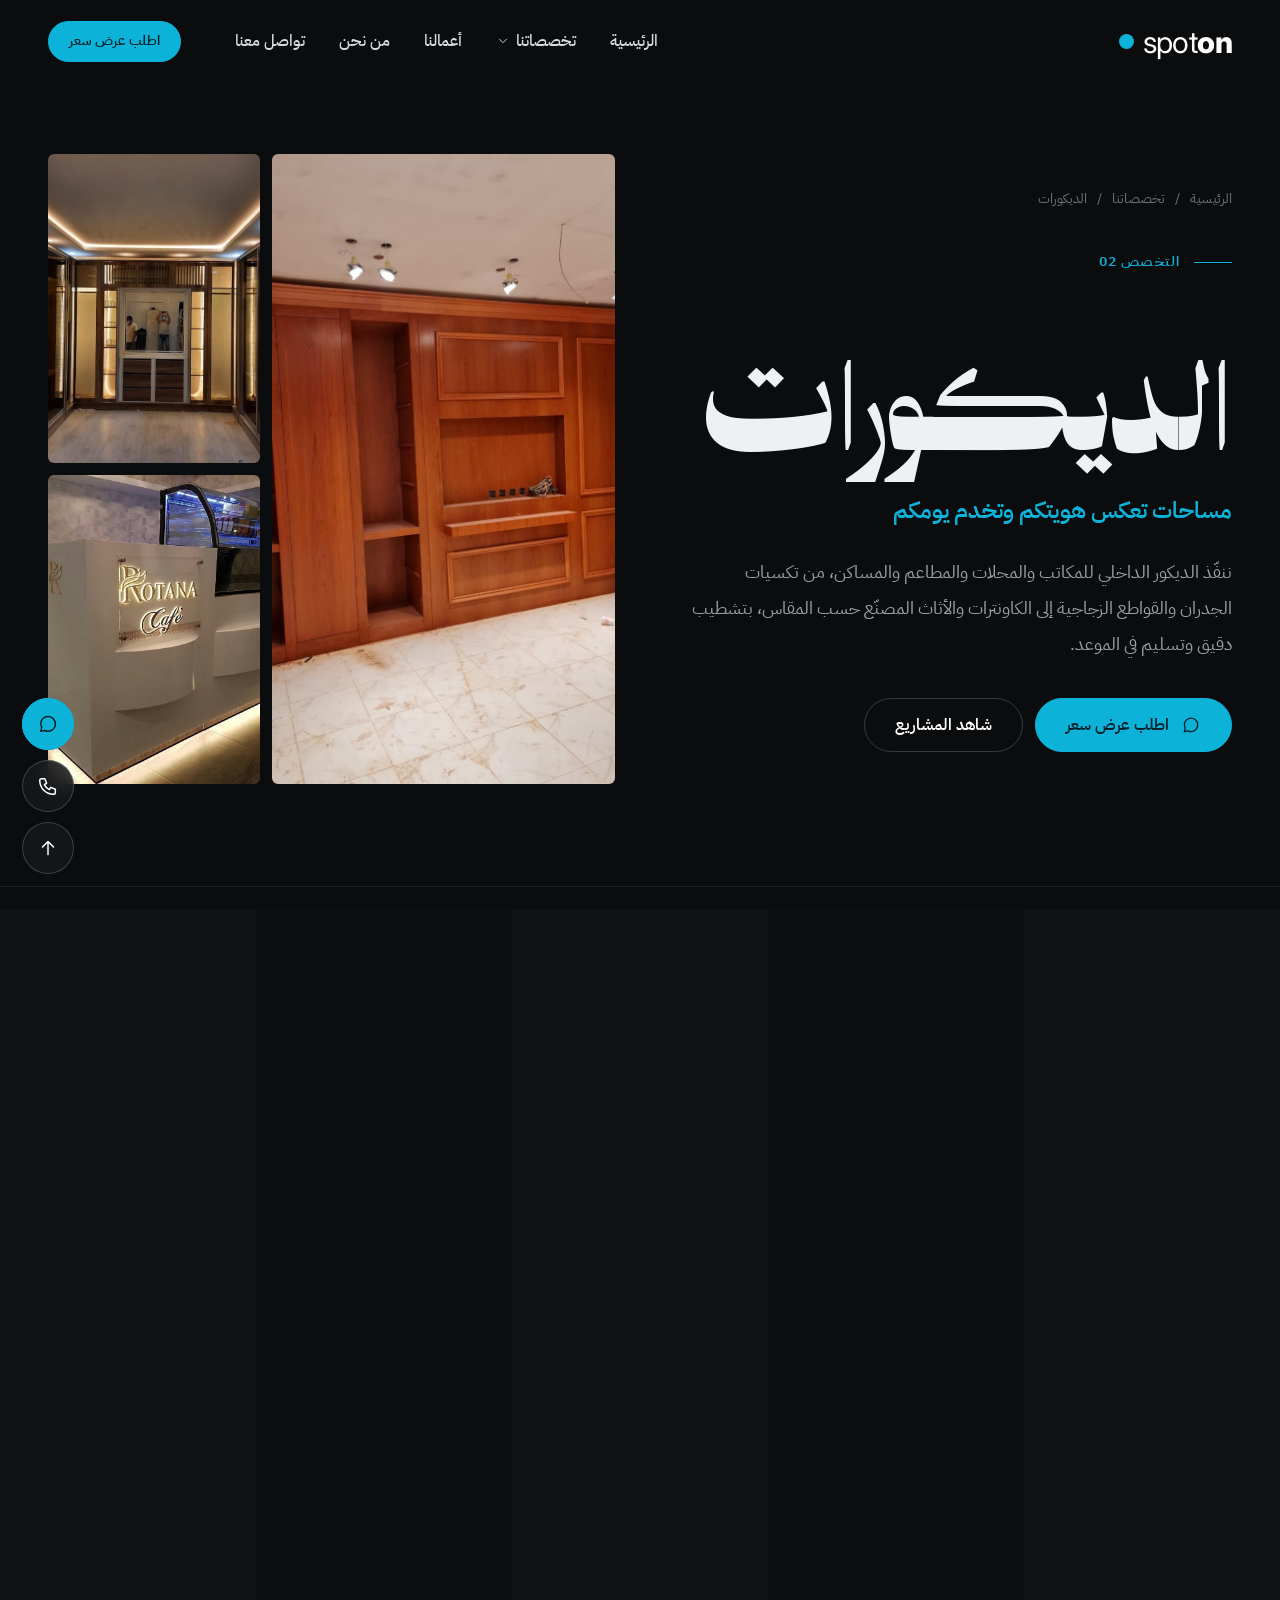
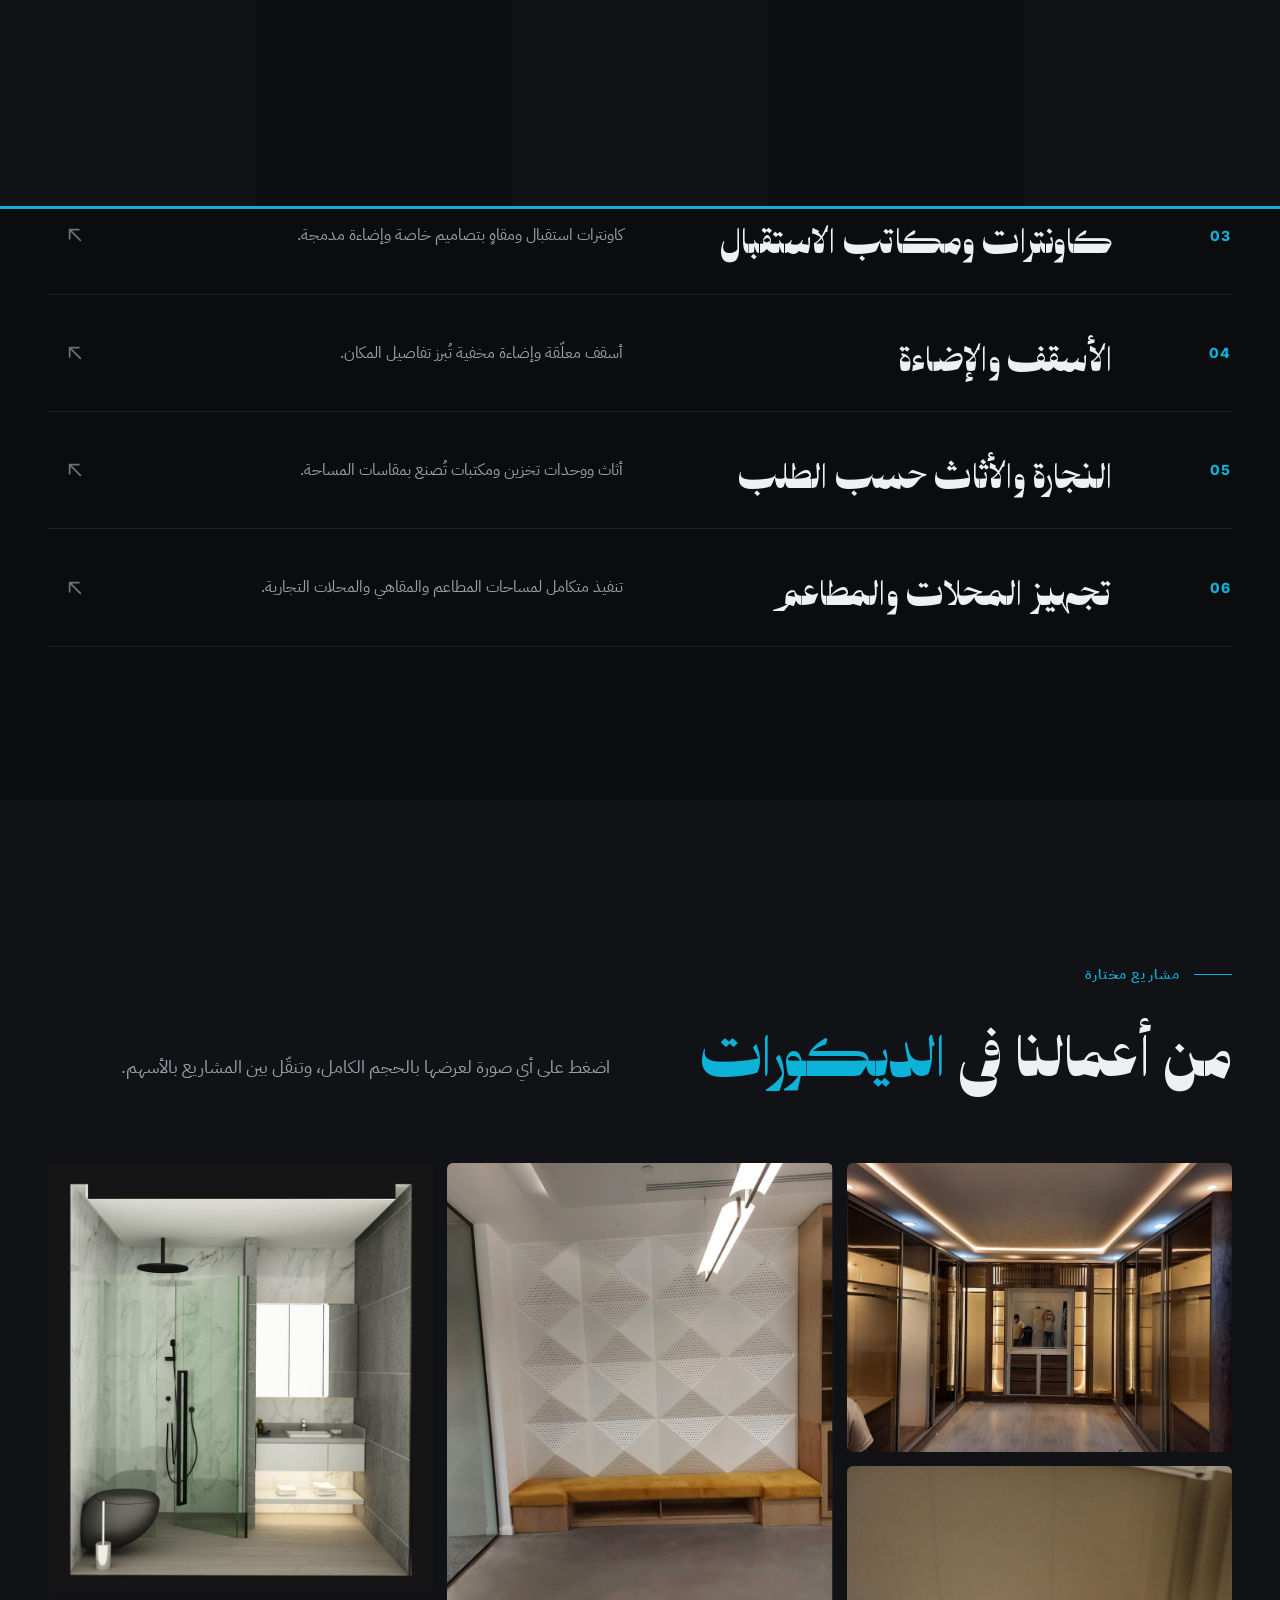
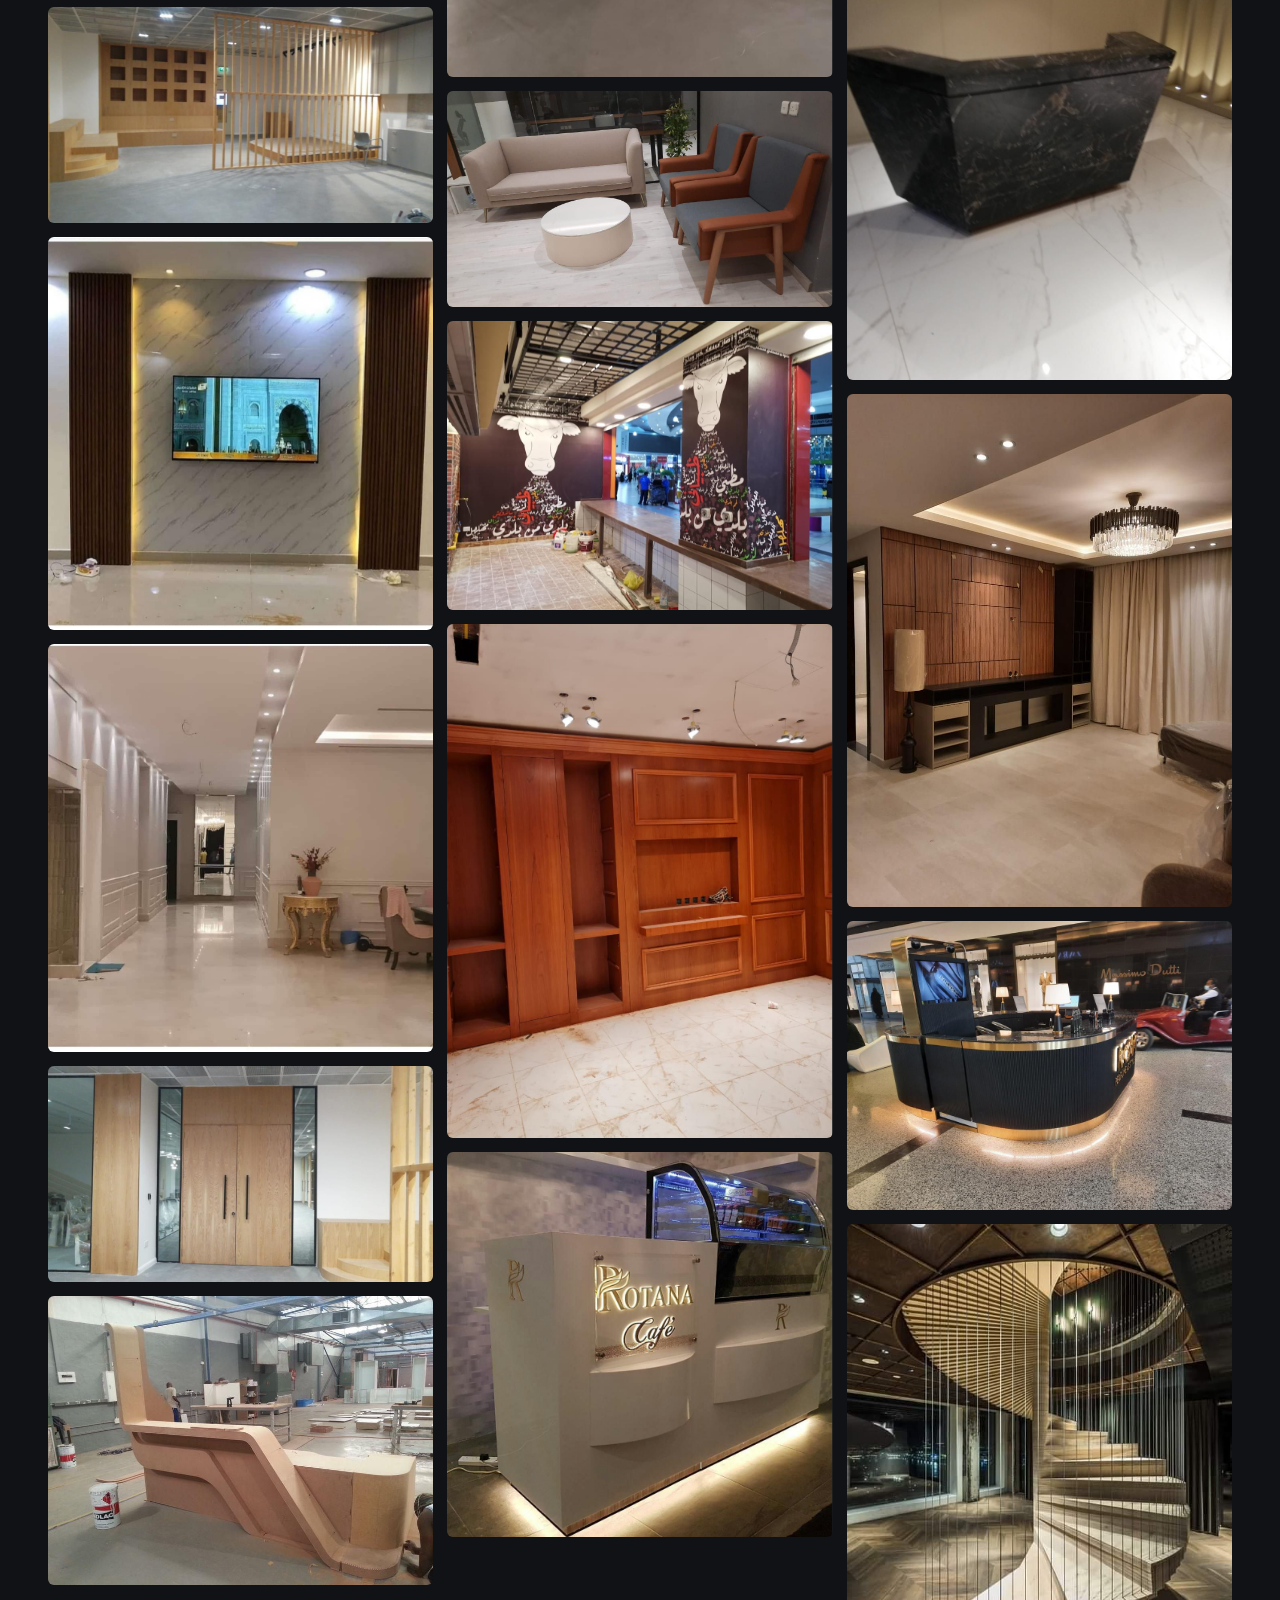
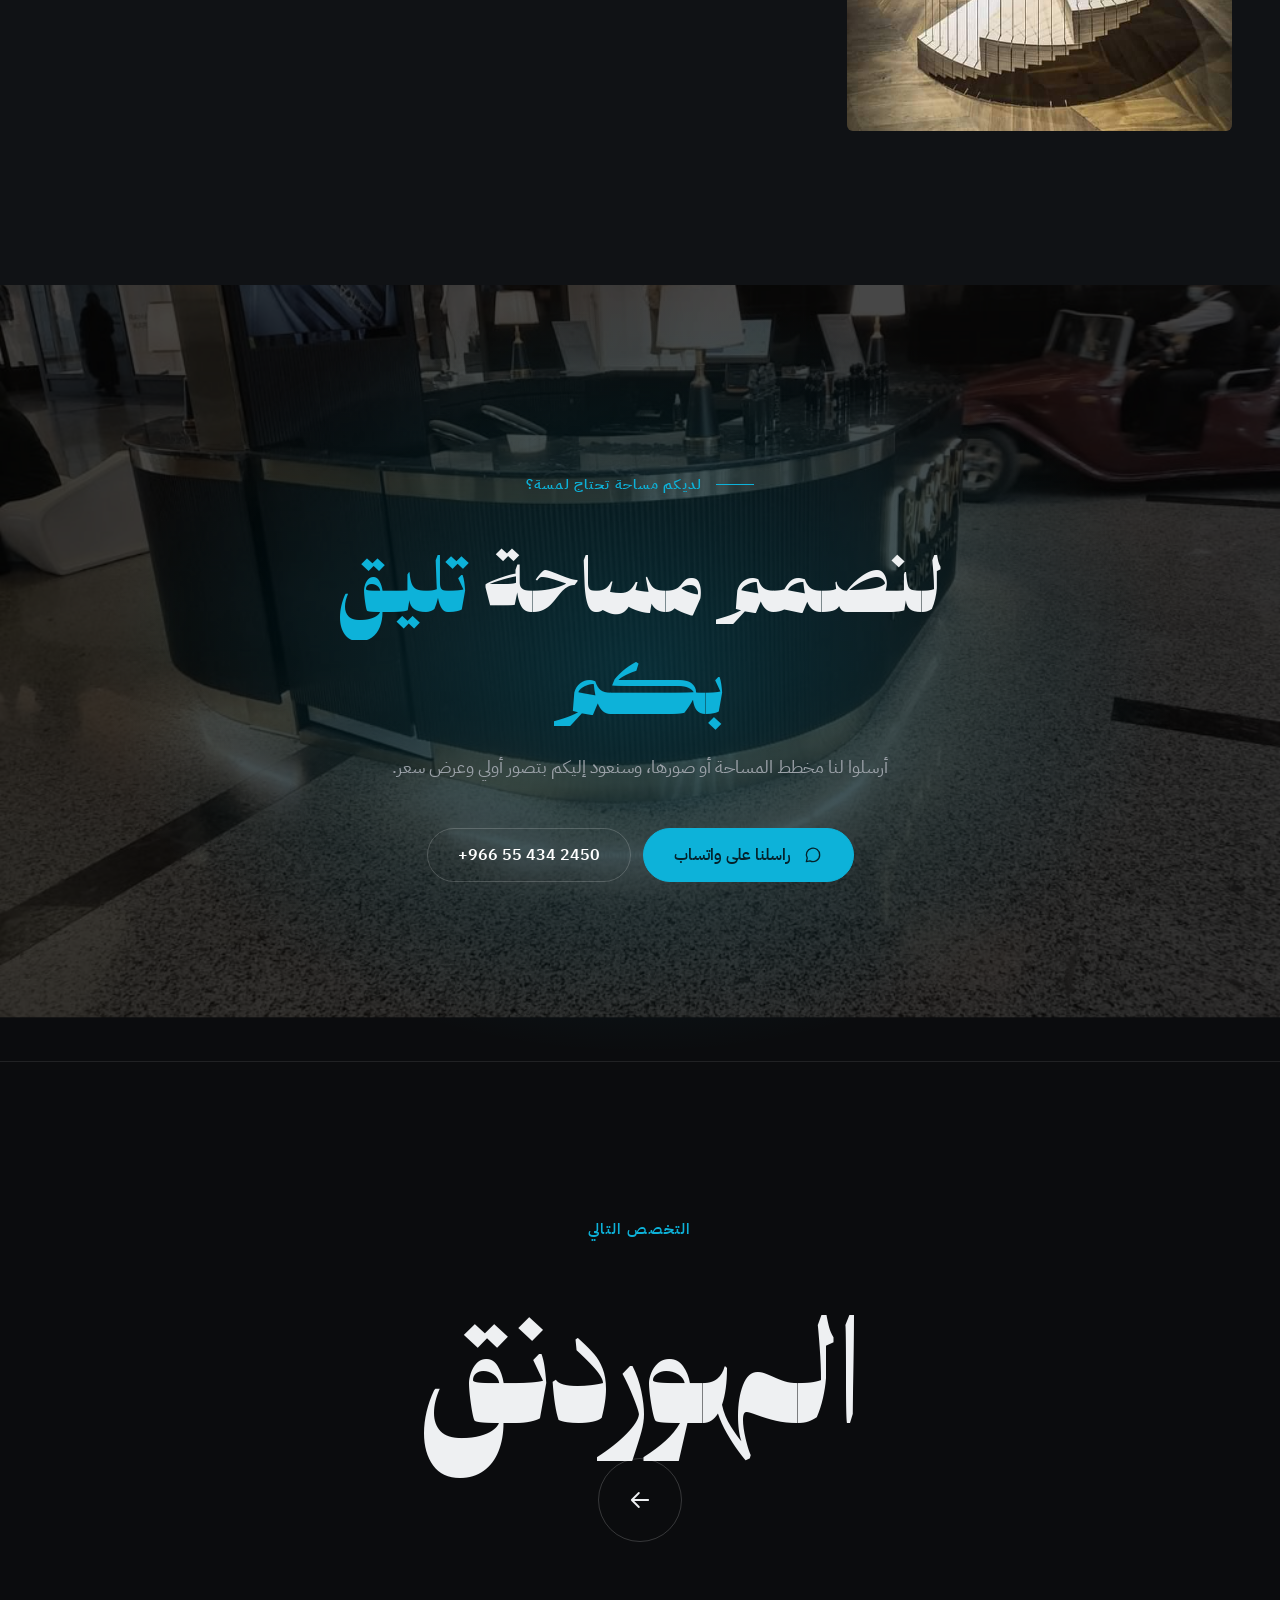
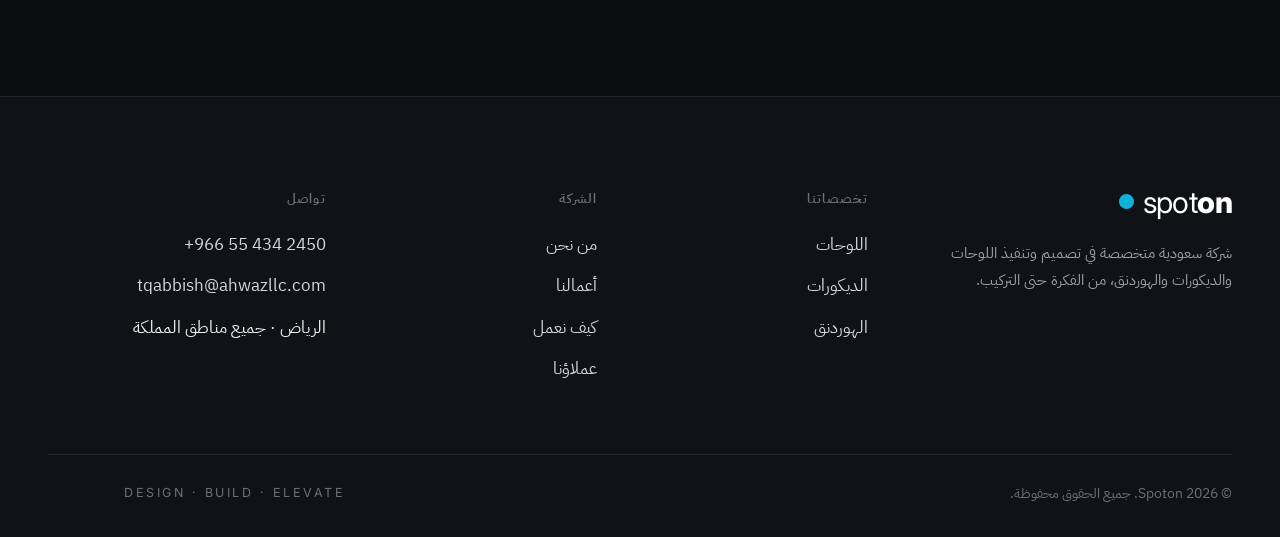
==== decor.html @ 0aae3d33 "Redesign website around signage, decor and hoarding" ====
<!doctype html>
<html lang="ar" dir="rtl">
<head>
  <meta charset="utf-8">
  <meta name="viewport" content="width=device-width, initial-scale=1">
  <title>الديكورات | Spoton</title>
  <meta name="description" content="تنفيذ الديكور الداخلي للمكاتب والمحلات والمطاعم والمساكن: تكسيات الجدران، القواطع الزجاجية، الكاونترات، الأسقف والإضاءة، والنجارة حسب الطلب.">
  <meta name="theme-color" content="#0b0c0e">
  <meta property="og:type" content="website">
  <meta property="og:locale" content="ar_SA">
  <meta property="og:title" content="الديكورات | Spoton">
  <meta property="og:description" content="مساحات تعكس هويتكم وتخدم يومكم — من التصميم حتى التسليم.">
  <link rel="icon" href="data:image/svg+xml,%3Csvg xmlns='http://www.w3.org/2000/svg' viewBox='0 0 32 32'%3E%3Ccircle cx='16' cy='16' r='13' fill='%230db2d9'/%3E%3C/svg%3E">
  <link rel="preconnect" href="https://fonts.googleapis.com">
  <link rel="preconnect" href="https://fonts.gstatic.com" crossorigin>
  <link href="https://fonts.googleapis.com/css2?family=IBM+Plex+Sans+Arabic:wght@400;500;600&family=Inter:wght@400;800&display=swap" rel="stylesheet">
  <link rel="preload" href="assets/fonts/Palestine-Regular.ttf" as="font" type="font/ttf" crossorigin>
  <link rel="stylesheet" href="assets/styles.css">
  <script>document.documentElement.classList.add('js');</script>
</head>
<body>
  <a class="skip" href="#main">انتقل إلى المحتوى</a>

  <div class="curtain" aria-hidden="true">
    <span style="--i:0"></span><span style="--i:1"></span><span style="--i:2"></span><span style="--i:3"></span><span style="--i:4"></span>
    <div class="curtain-logo"><span class="logo"><span class="dot"></span><span>spot<b>on</b></span></span><div class="curtain-bar"></div></div>
  </div>
  <div class="progress" aria-hidden="true"></div>

  <header class="hdr">
    <div class="container hdr-inner">
      <a class="logo" href="index.html" aria-label="Spoton — الرئيسية"><span class="dot"></span><span>spot<b>on</b></span></a>
      <nav class="nav" aria-label="القائمة الرئيسية">
        <ul>
          <li><a class="nav-link" href="index.html">الرئيسية</a></li>
          <li class="has-drop">
            <button class="nav-link" type="button" aria-expanded="false" aria-controls="drop-services">تخصصاتنا
              <svg viewBox="0 0 24 24" class="ico" aria-hidden="true"><path d="m6 9 6 6 6-6"/></svg>
            </button>
            <div class="drop" id="drop-services">
              <a class="drop-item" href="signage.html"><img src="assets/work/signage/s01.jpg" alt=""><span><b>اللوحات</b><small>حروف مضيئة، واجهات، نيون، وأنظمة إرشاد</small></span><svg viewBox="0 0 24 24" class="ico arr" aria-hidden="true"><path d="M5 12h14M13 6l6 6-6 6"/></svg></a>
              <a class="drop-item" href="decor.html" aria-current="page"><img src="assets/work/decor/d03.jpg" alt=""><span><b>الديكورات</b><small>تكسيات، قواطع، كاونترات، ونجارة حسب الطلب</small></span><svg viewBox="0 0 24 24" class="ico arr" aria-hidden="true"><path d="M5 12h14M13 6l6 6-6 6"/></svg></a>
              <a class="drop-item" href="hoarding.html"><img src="assets/work/hoarding/h05.jpg" alt=""><span><b>الهوردنق</b><small>سواتر مواقع البناء والفعاليات بهوية المشروع</small></span><svg viewBox="0 0 24 24" class="ico arr" aria-hidden="true"><path d="M5 12h14M13 6l6 6-6 6"/></svg></a>
            </div>
          </li>
          <li><a class="nav-link" href="index.html#work">أعمالنا</a></li>
          <li><a class="nav-link" href="index.html#about">من نحن</a></li>
          <li><a class="nav-link" href="#contact">تواصل معنا</a></li>
        </ul>
      </nav>
      <a class="btn btn-cyan btn-sm hdr-cta" href="https://wa.me/966554342450" target="_blank" rel="noopener">اطلب عرض سعر</a>
      <button class="burger" type="button" aria-controls="mnav" aria-expanded="false" aria-label="فتح القائمة"><span></span><span></span></button>
    </div>
  </header>

  <div class="mnav" id="mnav">
    <div class="mnav-strips" aria-hidden="true"><span style="--i:0"></span><span style="--i:1"></span><span style="--i:2"></span><span style="--i:3"></span></div>
    <div class="mnav-body">
      <ol>
        <li style="--i:0"><a href="index.html"><small>01</small>الرئيسية</a></li>
        <li style="--i:1"><a href="signage.html"><small>02</small>اللوحات</a></li>
        <li style="--i:2"><a href="decor.html"><small>03</small>الديكورات</a></li>
        <li style="--i:3"><a href="hoarding.html"><small>04</small>الهوردنق</a></li>
        <li style="--i:4"><a href="#contact"><small>05</small>تواصل معنا</a></li>
      </ol>
      <div class="mnav-foot">
        <a href="tel:+966554342450" dir="ltr">+966 55 434 2450</a>
        <a href="mailto:tqabbish@ahwazllc.com">tqabbish@ahwazllc.com</a>
        <span>الرياض · جميع مناطق المملكة</span>
      </div>
    </div>
  </div>

  <div class="side-actions">
    <a class="side-btn wa" href="https://wa.me/966554342450" target="_blank" rel="noopener" aria-label="واتساب">
      <svg viewBox="0 0 24 24" class="ico" aria-hidden="true"><path d="M20 12a8 8 0 0 1-11.6 7.1L4 20l1.1-4.2A8 8 0 1 1 20 12Z"/></svg><span class="tip">راسلنا على واتساب</span>
    </a>
    <a class="side-btn" href="tel:+966554342450" aria-label="اتصال">
      <svg viewBox="0 0 24 24" class="ico" aria-hidden="true"><path d="M5 4h3.5l2 5-2.5 1.5a11 11 0 0 0 5.5 5.5L15 13.5l5 2V19a2 2 0 0 1-2 2A15 15 0 0 1 3 6a2 2 0 0 1 2-2"/></svg><span class="tip">اتصل بنا</span>
    </a>
    <button class="side-btn to-top" type="button" aria-label="العودة للأعلى">
      <svg class="ring" viewBox="0 0 54 54" aria-hidden="true"><circle cx="27" cy="27" r="25"/></svg>
      <svg viewBox="0 0 24 24" class="ico" aria-hidden="true"><path d="M12 19V5M6 11l6-6 6 6"/></svg><span class="tip">للأعلى</span>
    </button>
  </div>

  <main id="main">
    <section class="page-hero" id="top">
      <div class="container page-hero-grid">
        <div>
          <nav class="crumbs reveal" aria-label="مسار الصفحة"><a href="index.html">الرئيسية</a><span>/</span><span>تخصصاتنا</span><span>/</span><span aria-current="page">الديكورات</span></nav>
          <p class="kicker">التخصص 02</p>
          <h1 class="display split">الديكورات</h1>
          <p class="spec-tag reveal">مساحات تعكس هويتكم وتخدم يومكم</p>
          <p class="lead reveal">ننفّذ الديكور الداخلي للمكاتب والمحلات والمطاعم والمساكن، من تكسيات الجدران والقواطع الزجاجية إلى الكاونترات والأثاث المصنّع حسب المقاس، بتشطيب دقيق وتسليم في الموعد.</p>
          <div class="hero-ctas reveal">
            <a class="btn btn-cyan magnetic" href="https://wa.me/966554342450?text=مرحبًا%20Spoton،%20أرغب%20في%20عرض%20سعر%20لأعمال%20ديكور" target="_blank" rel="noopener">
              <svg viewBox="0 0 24 24" class="ico" aria-hidden="true"><path d="M20 12a8 8 0 0 1-11.6 7.1L4 20l1.1-4.2A8 8 0 1 1 20 12Z"/></svg>اطلب عرض سعر
            </a>
            <a class="btn magnetic" href="#gallery">شاهد المشاريع</a>
          </div>
        </div>
        <div class="page-hero-media">
          <div class="curtain-img"><img src="assets/work/decor/d10.jpg" width="960" height="1280" alt="تكسيات خشبية كلاسيكية"></div>
          <div class="col">
            <div class="curtain-img"><img src="assets/work/decor/d01.jpg" width="1024" height="768" alt="غرفة ملابس بإضاءة مخفية"></div>
            <div class="curtain-img"><img src="assets/work/decor/d07.jpg" width="960" height="960" alt="كاونتر مقهى بشعار مضيء"></div>
          </div>
        </div>
      </div>
    </section>

    <div class="marquee" aria-hidden="true">
      <div class="marquee-track">
        <span class="word">تكسيات</span><svg class="star" viewBox="0 0 24 24"><path fill="currentColor" d="M12 0c.6 6.4 5.6 11.4 12 12-6.4.6-11.4 5.6-12 12-.6-6.4-5.6-11.4-12-12C6.4 11.4 11.4 6.4 12 0Z"/></svg>
        <span class="word fill">قواطع زجاجية</span><svg class="star" viewBox="0 0 24 24"><path fill="currentColor" d="M12 0c.6 6.4 5.6 11.4 12 12-6.4.6-11.4 5.6-12 12-.6-6.4-5.6-11.4-12-12C6.4 11.4 11.4 6.4 12 0Z"/></svg>
        <span class="word">كاونترات</span><svg class="star" viewBox="0 0 24 24"><path fill="currentColor" d="M12 0c.6 6.4 5.6 11.4 12 12-6.4.6-11.4 5.6-12 12-.6-6.4-5.6-11.4-12-12C6.4 11.4 11.4 6.4 12 0Z"/></svg>
        <span class="word fill">نجارة</span><svg class="star" viewBox="0 0 24 24"><path fill="currentColor" d="M12 0c.6 6.4 5.6 11.4 12 12-6.4.6-11.4 5.6-12 12-.6-6.4-5.6-11.4-12-12C6.4 11.4 11.4 6.4 12 0Z"/></svg>
        <span class="word">تكسيات</span><svg class="star" viewBox="0 0 24 24"><path fill="currentColor" d="M12 0c.6 6.4 5.6 11.4 12 12-6.4.6-11.4 5.6-12 12-.6-6.4-5.6-11.4-12-12C6.4 11.4 11.4 6.4 12 0Z"/></svg>
        <span class="word fill">قواطع زجاجية</span><svg class="star" viewBox="0 0 24 24"><path fill="currentColor" d="M12 0c.6 6.4 5.6 11.4 12 12-6.4.6-11.4 5.6-12 12-.6-6.4-5.6-11.4-12-12C6.4 11.4 11.4 6.4 12 0Z"/></svg>
        <span class="word">كاونترات</span><svg class="star" viewBox="0 0 24 24"><path fill="currentColor" d="M12 0c.6 6.4 5.6 11.4 12 12-6.4.6-11.4 5.6-12 12-.6-6.4-5.6-11.4-12-12C6.4 11.4 11.4 6.4 12 0Z"/></svg>
        <span class="word fill">نجارة</span><svg class="star" viewBox="0 0 24 24"><path fill="currentColor" d="M12 0c.6 6.4 5.6 11.4 12 12-6.4.6-11.4 5.6-12 12-.6-6.4-5.6-11.4-12-12C6.4 11.4 11.4 6.4 12 0Z"/></svg>
      </div>
    </div>

    <section class="section" id="services">
      <div class="container">
        <div class="section-head">
          <div>
            <p class="kicker">ماذا نقدم</p>
            <h2 class="display-2 split">ديكور داخلي متكامل <span class="accent">بتشطيب دقيق</span></h2>
          </div>
          <p class="lead reveal">نعمل مع المصممين والملّاك مباشرة، ونحوّل المخططات إلى مساحات منفّذة بدقة، من أول قطعة حتى التسليم.</p>
        </div>
        <ol class="svc-list">
          <li class="svc reveal" data-img="assets/work/decor/d10.jpg"><span class="svc-n">01</span><h3>تكسيات الجدران</h3><p>تكسيات خشبية ورخامية وجدران ثلاثية الأبعاد تمنح المساحة طابعها.</p><svg viewBox="0 0 24 24" class="ico arr" aria-hidden="true"><path d="M5 12h14M13 6l6 6-6 6"/></svg></li>
          <li class="svc reveal" data-img="assets/work/decor/d14.jpg"><span class="svc-n">02</span><h3>القواطع الزجاجية والأبواب</h3><p>قواطع زجاجية للمكاتب وأبواب خشبية بمقاسات وتشطيبات حسب الطلب.</p><svg viewBox="0 0 24 24" class="ico arr" aria-hidden="true"><path d="M5 12h14M13 6l6 6-6 6"/></svg></li>
          <li class="svc reveal" data-img="assets/work/decor/d03.jpg"><span class="svc-n">03</span><h3>كاونترات ومكاتب الاستقبال</h3><p>كاونترات استقبال ومقاهٍ بتصاميم خاصة وإضاءة مدمجة.</p><svg viewBox="0 0 24 24" class="ico arr" aria-hidden="true"><path d="M5 12h14M13 6l6 6-6 6"/></svg></li>
          <li class="svc reveal" data-img="assets/work/decor/d01.jpg"><span class="svc-n">04</span><h3>الأسقف والإضاءة</h3><p>أسقف معلّقة وإضاءة مخفية تُبرز تفاصيل المكان.</p><svg viewBox="0 0 24 24" class="ico arr" aria-hidden="true"><path d="M5 12h14M13 6l6 6-6 6"/></svg></li>
          <li class="svc reveal" data-img="assets/work/decor/d06.jpg"><span class="svc-n">05</span><h3>النجارة والأثاث حسب الطلب</h3><p>أثاث ووحدات تخزين ومكتبات تُصنع بمقاسات المساحة.</p><svg viewBox="0 0 24 24" class="ico arr" aria-hidden="true"><path d="M5 12h14M13 6l6 6-6 6"/></svg></li>
          <li class="svc reveal" data-img="assets/work/decor/d15.jpg"><span class="svc-n">06</span><h3>تجهيز المحلات والمطاعم</h3><p>تنفيذ متكامل لمساحات المطاعم والمقاهي والمحلات التجارية.</p><svg viewBox="0 0 24 24" class="ico arr" aria-hidden="true"><path d="M5 12h14M13 6l6 6-6 6"/></svg></li>
        </ol>
      </div>
    </section>

    <section class="section" id="gallery" style="background:var(--bg-2)">
      <div class="container">
        <div class="section-head">
          <div>
            <p class="kicker">مشاريع مختارة</p>
            <h2 class="display-2 split">من أعمالنا في <span class="accent">الديكورات</span></h2>
          </div>
          <p class="lead reveal">اضغط على أي صورة لعرضها بالحجم الكامل، وتنقّل بين المشاريع بالأسهم.</p>
        </div>
        <div class="gallery">
          <button class="tile" type="button"><img src="assets/work/decor/d01.jpg" width="1024" height="768" loading="lazy" alt="غرفة ملابس بإضاءة مخفية"><span class="tile-plus" aria-hidden="true"><svg viewBox="0 0 24 24" class="ico"><path d="M12 5v14M5 12h14"/></svg></span><span class="tile-cap"><small>أسقف وإضاءة</small><span>غرفة ملابس بإضاءة مخفية</span></span></button>
          <button class="tile" type="button"><img src="assets/work/decor/d08.jpg" width="960" height="1280" loading="lazy" alt="مكتب استقبال رخامي"><span class="tile-plus" aria-hidden="true"><svg viewBox="0 0 24 24" class="ico"><path d="M12 5v14M5 12h14"/></svg></span><span class="tile-cap"><small>كاونترات</small><span>مكتب استقبال رخامي</span></span></button>
          <button class="tile" type="button"><img src="assets/work/decor/d02.jpg" width="768" height="1024" loading="lazy" alt="مجلس بتكسيات خشبية"><span class="tile-plus" aria-hidden="true"><svg viewBox="0 0 24 24" class="ico"><path d="M12 5v14M5 12h14"/></svg></span><span class="tile-cap"><small>تكسيات</small><span>مجلس بتكسيات خشبية</span></span></button>
          <button class="tile" type="button"><img src="assets/work/decor/d03.jpg" width="1024" height="768" loading="lazy" alt="كاونتر استقبال بإضاءة سفلية"><span class="tile-plus" aria-hidden="true"><svg viewBox="0 0 24 24" class="ico"><path d="M12 5v14M5 12h14"/></svg></span><span class="tile-cap"><small>كاونترات</small><span>كاونتر استقبال بإضاءة سفلية</span></span></button>
          <button class="tile" type="button"><img src="assets/work/decor/d04.jpg" width="563" height="741" loading="lazy" alt="درج بشرائح خشبية"><span class="tile-plus" aria-hidden="true"><svg viewBox="0 0 24 24" class="ico"><path d="M12 5v14M5 12h14"/></svg></span><span class="tile-cap"><small>نجارة</small><span>درج بشرائح خشبية</span></span></button>
          <button class="tile" type="button"><img src="assets/work/decor/d11.jpg" width="960" height="1280" loading="lazy" alt="جدار ثلاثي الأبعاد مع جلسة"><span class="tile-plus" aria-hidden="true"><svg viewBox="0 0 24 24" class="ico"><path d="M12 5v14M5 12h14"/></svg></span><span class="tile-cap"><small>تكسيات</small><span>جدار ثلاثي الأبعاد مع جلسة</span></span></button>
          <button class="tile" type="button"><img src="assets/work/decor/d06.jpg" width="1280" height="720" loading="lazy" alt="ركن جلوس بأثاث مصنّع"><span class="tile-plus" aria-hidden="true"><svg viewBox="0 0 24 24" class="ico"><path d="M12 5v14M5 12h14"/></svg></span><span class="tile-cap"><small>أثاث</small><span>ركن جلوس بأثاث مصنّع</span></span></button>
          <button class="tile" type="button"><img src="assets/work/decor/d15.jpg" width="1024" height="768" loading="lazy" alt="ديكور مطعم بجدارية خط عربي"><span class="tile-plus" aria-hidden="true"><svg viewBox="0 0 24 24" class="ico"><path d="M12 5v14M5 12h14"/></svg></span><span class="tile-cap"><small>مطاعم</small><span>مطعم بجدارية خط عربي</span></span></button>
          <button class="tile" type="button"><img src="assets/work/decor/d10.jpg" width="960" height="1280" loading="lazy" alt="تكسيات خشبية كلاسيكية"><span class="tile-plus" aria-hidden="true"><svg viewBox="0 0 24 24" class="ico"><path d="M12 5v14M5 12h14"/></svg></span><span class="tile-cap"><small>تكسيات</small><span>تكسيات خشبية كلاسيكية</span></span></button>
          <button class="tile" type="button"><img src="assets/work/decor/d07.jpg" width="960" height="960" loading="lazy" alt="كاونتر مقهى بشعار مضيء"><span class="tile-plus" aria-hidden="true"><svg viewBox="0 0 24 24" class="ico"><path d="M12 5v14M5 12h14"/></svg></span><span class="tile-cap"><small>كاونترات</small><span>كاونتر مقهى بشعار مضيء</span></span></button>
          <button class="tile" type="button"><img src="assets/work/decor/d13.jpg" width="918" height="1024" loading="lazy" alt="حمام بقواطع زجاجية"><span class="tile-plus" aria-hidden="true"><svg viewBox="0 0 24 24" class="ico"><path d="M12 5v14M5 12h14"/></svg></span><span class="tile-cap"><small>قواطع</small><span>حمام بقواطع زجاجية</span></span></button>
          <button class="tile" type="button"><img src="assets/work/decor/d05.jpg" width="1024" height="576" loading="lazy" alt="قواطع خشبية لمساحة عمل"><span class="tile-plus" aria-hidden="true"><svg viewBox="0 0 24 24" class="ico"><path d="M12 5v14M5 12h14"/></svg></span><span class="tile-cap"><small>قواطع</small><span>قواطع خشبية لمساحة عمل</span></span></button>
          <button class="tile" type="button"><img src="assets/work/decor/d16.jpg" width="1005" height="1024" loading="lazy" alt="جدار تلفاز بالرخام والخشب"><span class="tile-plus" aria-hidden="true"><svg viewBox="0 0 24 24" class="ico"><path d="M12 5v14M5 12h14"/></svg></span><span class="tile-cap"><small>تكسيات</small><span>جدار تلفاز بالرخام والخشب</span></span></button>
          <button class="tile" type="button"><img src="assets/work/decor/d12.jpg" width="1021" height="1080" loading="lazy" alt="ممر بتشطيبات كلاسيكية"><span class="tile-plus" aria-hidden="true"><svg viewBox="0 0 24 24" class="ico"><path d="M12 5v14M5 12h14"/></svg></span><span class="tile-cap"><small>تشطيبات</small><span>ممر بتشطيبات كلاسيكية</span></span></button>
          <button class="tile" type="button"><img src="assets/work/decor/d14.jpg" width="1024" height="576" loading="lazy" alt="أبواب خشبية وقواطع زجاجية"><span class="tile-plus" aria-hidden="true"><svg viewBox="0 0 24 24" class="ico"><path d="M12 5v14M5 12h14"/></svg></span><span class="tile-cap"><small>أبواب</small><span>أبواب خشبية وقواطع زجاجية</span></span></button>
          <button class="tile" type="button"><img src="assets/work/decor/d09.jpg" width="750" height="562" loading="lazy" alt="كاونتر منحني أثناء التنفيذ"><span class="tile-plus" aria-hidden="true"><svg viewBox="0 0 24 24" class="ico"><path d="M12 5v14M5 12h14"/></svg></span><span class="tile-cap"><small>كاونترات</small><span>كاونتر منحني أثناء التنفيذ</span></span></button>
        </div>
      </div>
    </section>

    <section class="cta" id="contact">
      <div class="cta-bg"><img src="assets/work/decor/d03.jpg" width="1024" height="768" loading="lazy" alt="" data-parallax="0.12"></div>
      <div class="container">
        <p class="kicker">لديكم مساحة تحتاج لمسة؟</p>
        <h2 class="display split">لنصمم مساحة <span class="accent">تليق بكم</span></h2>
        <p class="lead reveal">أرسلوا لنا مخطط المساحة أو صورها، وسنعود إليكم بتصور أولي وعرض سعر.</p>
        <div class="hero-ctas reveal">
          <a class="btn btn-cyan magnetic" href="https://wa.me/966554342450?text=مرحبًا%20Spoton،%20أرغب%20في%20عرض%20سعر%20لأعمال%20ديكور" target="_blank" rel="noopener">
            <svg viewBox="0 0 24 24" class="ico" aria-hidden="true"><path d="M20 12a8 8 0 0 1-11.6 7.1L4 20l1.1-4.2A8 8 0 1 1 20 12Z"/></svg>راسلنا على واتساب
          </a>
          <a class="btn magnetic" href="tel:+966554342450"><span dir="ltr">+966 55 434 2450</span></a>
        </div>
      </div>
    </section>

    <a class="next-spec" href="hoarding.html">
      <img src="assets/work/hoarding/h01.jpg" width="1280" height="960" loading="lazy" alt="">
      <div class="container">
        <small>التخصص التالي</small>
        <span class="display">الهوردنق</span>
        <span class="circle" aria-hidden="true"><svg viewBox="0 0 24 24" class="ico"><path d="M5 12h14M13 6l6 6-6 6"/></svg></span>
      </div>
    </a>
  </main>

  <footer class="footer">
    <div class="container">
      <div class="footer-grid">
        <div class="footer-about">
          <a class="logo" href="index.html" aria-label="Spoton"><span class="dot"></span><span>spot<b>on</b></span></a>
          <p>شركة سعودية متخصصة في تصميم وتنفيذ اللوحات والديكورات والهوردنق، من الفكرة حتى التركيب.</p>
        </div>
        <div>
          <h4>تخصصاتنا</h4>
          <ul><li><a href="signage.html">اللوحات</a></li><li><a href="decor.html">الديكورات</a></li><li><a href="hoarding.html">الهوردنق</a></li></ul>
        </div>
        <div>
          <h4>الشركة</h4>
          <ul><li><a href="index.html#about">من نحن</a></li><li><a href="index.html#work">أعمالنا</a></li><li><a href="index.html#process">كيف نعمل</a></li><li><a href="index.html#clients">عملاؤنا</a></li></ul>
        </div>
        <div>
          <h4>تواصل</h4>
          <ul>
            <li><a href="tel:+966554342450" dir="ltr">+966 55 434 2450</a></li>
            <li><a href="mailto:tqabbish@ahwazllc.com">tqabbish@ahwazllc.com</a></li>
            <li>الرياض · جميع مناطق المملكة</li>
          </ul>
        </div>
      </div>
      <div class="footer-bottom">
        <span>© <span data-year>2026</span> Spoton. جميع الحقوق محفوظة.</span>
        <span class="tagline">Design · Build · Elevate</span>
      </div>
    </div>
  </footer>

  <div class="hover-preview" aria-hidden="true"><img alt=""></div>

  <div class="lightbox" role="dialog" aria-modal="true" aria-label="عرض المشروع" aria-hidden="true">
    <div class="lb-bg"></div>
    <div class="lb-top"><span class="lb-count"></span><button class="lb-btn lb-close" type="button" aria-label="إغلاق"><svg viewBox="0 0 24 24" class="ico" aria-hidden="true"><path d="M6 6l12 12M18 6 6 18"/></svg></button></div>
    <div class="lb-stage"><img alt=""></div>
    <div class="lb-bottom"><div class="lb-cap"></div></div>
    <button class="lb-btn lb-nav lb-prev" type="button" aria-label="السابق"><svg viewBox="0 0 24 24" class="ico" aria-hidden="true"><path d="M19 12H5M11 6l-6 6 6 6"/></svg></button>
    <button class="lb-btn lb-nav lb-next" type="button" aria-label="التالي"><svg viewBox="0 0 24 24" class="ico" aria-hidden="true"><path d="M5 12h14M13 6l6 6-6 6"/></svg></button>
  </div>

  <script src="assets/main.js"></script>
</body>
</html>
---- assets/styles.css ----
@font-face {
  font-family: "Palestine";
  src: url("fonts/Palestine-Regular.ttf") format("truetype");
  font-weight: 400;
  font-display: swap;
}

:root {
  --bg: #0b0c0e;
  --bg-2: #101215;
  --surface: #16191d;
  --surface-2: #1d2126;
  --line: rgba(255, 255, 255, .09);
  --line-2: rgba(255, 255, 255, .18);
  --text: #eef0f2;
  --muted: #9ba1a8;
  --dim: #6b7178;
  --cyan: #0db2d9;
  --cyan-2: #3ccaeb;
  --cyan-deep: #0a4d5e;
  --display: "Palestine", "IBM Plex Sans Arabic", serif;
  --font: "IBM Plex Sans Arabic", system-ui, -apple-system, "Segoe UI", Tahoma, sans-serif;
  --latin: "Inter", "Helvetica Neue", Arial, sans-serif;
  --ease: cubic-bezier(.77, 0, .18, 1);
  --ease-out: cubic-bezier(.16, 1, .3, 1);
  --container: 1320px;
  --gutter: clamp(16px, 4vw, 48px);
  --header-h: 84px;
}

*, *::before, *::after { box-sizing: border-box; }
html { scroll-behavior: smooth; scroll-padding-top: 90px; background: var(--bg); }
body {
  margin: 0;
  font-family: var(--font);
  font-size: 17px;
  line-height: 1.85;
  color: var(--text);
  background: var(--bg);
  -webkit-font-smoothing: antialiased;
  overflow-x: hidden;
}
body.no-scroll { overflow: hidden; }
img { display: block; max-width: 100%; }
a { color: inherit; text-decoration: none; }
button { font: inherit; color: inherit; }
::selection { background: var(--cyan); color: #04222b; }
:focus-visible { outline: 2px solid var(--cyan); outline-offset: 4px; }

.container { width: min(100% - 2 * var(--gutter), var(--container)); margin-inline: auto; }
.skip {
  position: fixed; inset-inline-start: 16px; top: -80px; z-index: 2000;
  padding: 10px 16px; background: var(--cyan); color: #04222b; font-weight: 600;
}
.skip:focus { top: 16px; }

/* ---------- Type ---------- */
.display, .display-2, .display-3 { font-family: var(--display); font-weight: 400; margin: 0; letter-spacing: 0; }
.display { font-size: clamp(42px, 6.4vw, 104px); line-height: 1.25; }
.display-2 { font-size: clamp(36px, 4.6vw, 72px); line-height: 1.3; }
.display-3 { font-size: clamp(28px, 3vw, 44px); line-height: 1.35; }
.accent { color: var(--cyan); }
.kicker {
  display: inline-flex; align-items: center; gap: 14px; margin: 0 0 22px;
  color: var(--cyan); font-size: 14px; font-weight: 600; letter-spacing: .08em;
}
.kicker::before { content: ""; width: 38px; height: 1px; background: currentColor; }
.lead { color: var(--muted); font-size: clamp(17px, 1.4vw, 20px); line-height: 2; margin: 0; }

/* ---------- Logo ---------- */
.logo {
  display: inline-flex; align-items: center; gap: .28em; direction: ltr;
  font-family: var(--latin); font-size: 30px; line-height: 1; letter-spacing: -.02em; color: #fff;
}
.logo .dot { width: .5em; height: .5em; border-radius: 50%; background: var(--cyan); flex: none; transition: transform .5s var(--ease-out); }
.logo:hover .dot { transform: scale(1.25); }
.logo b { font-weight: 800; }

/* ---------- Buttons ---------- */
.btn {
  position: relative; isolation: isolate; overflow: hidden;
  display: inline-flex; align-items: center; justify-content: center; gap: 12px;
  padding: 16px 30px; border: 1px solid var(--line-2); border-radius: 999px;
  background: transparent; color: #fff; font-weight: 600; font-size: 16px; line-height: 1.2; cursor: pointer;
  transition: color .5s var(--ease-out), border-color .5s var(--ease-out), translate .5s var(--ease-out);
}
.btn::before {
  content: ""; position: absolute; inset: 0; z-index: -1; border-radius: inherit;
  background: var(--cyan); transform: translateY(101%); transition: transform .55s var(--ease-out);
}
.btn:hover { color: #04222b; border-color: var(--cyan); }
.btn:hover::before { transform: translateY(0); }
.btn svg { width: 20px; height: 20px; flex: none; }
.btn-cyan { background: var(--cyan); border-color: var(--cyan); color: #04222b; }
.btn-cyan::before { background: #fff; }
.btn-cyan:hover { border-color: #fff; }
.btn-sm { padding: 11px 20px; font-size: 14px; }
.ico { fill: none; stroke: currentColor; stroke-width: 1.6; stroke-linecap: round; stroke-linejoin: round; }

.link-arrow {
  display: inline-flex; align-items: center; gap: 12px; padding-bottom: 6px;
  border-bottom: 1px solid var(--line-2); font-weight: 600; transition: gap .4s var(--ease-out), border-color .4s, color .4s;
}
.link-arrow svg { width: 20px; height: 20px; }
[dir="rtl"] .link-arrow svg { transform: scaleX(-1); }
.link-arrow:hover { gap: 20px; border-color: var(--cyan); color: var(--cyan); }

/* ---------- Page curtain (dropping curtains between pages) ---------- */
.curtain { display: none; }
.js .curtain { position: fixed; inset: 0; z-index: 1500; display: flex; pointer-events: none; }
.curtain span {
  flex: 1; height: 100%; background: var(--bg-2);
  border-bottom: 3px solid var(--cyan);
  transform: translateY(0);
  animation: curtain-failsafe 0s 4s forwards;
}
.curtain span:nth-child(even) { background: #0d0f12; }
.curtain-logo {
  position: absolute; inset: 0; display: grid; place-items: center; transition: opacity .4s;
}
.curtain-logo .logo { font-size: clamp(40px, 6vw, 72px); }
.curtain-logo .logo .dot { animation: dot-pulse 1s var(--ease-out) infinite alternate; }
.curtain-bar {
  position: absolute; bottom: 38%; left: 50%; width: 180px; height: 1px; transform: translateX(-50%);
  background: rgba(255, 255, 255, .12); overflow: hidden;
}
.curtain-bar::after { content: ""; position: absolute; inset: 0; background: var(--cyan); transform-origin: right; animation: load-bar 1s var(--ease) forwards; }
.page-ready .curtain span, .page-leaving .curtain span, .curtain-reset .curtain span { animation: none; }
.page-ready .curtain span {
  transform: translateY(101%);
  transition: transform .95s var(--ease);
  transition-delay: calc(var(--i) * 70ms);
}
.page-ready .curtain-logo { opacity: 0; }
.curtain-reset .curtain span { transform: translateY(-101%) !important; transition: none !important; }
.page-leaving .curtain { pointer-events: all; }
.page-leaving .curtain span {
  transform: translateY(0);
  transition: transform .75s var(--ease);
  transition-delay: calc(var(--i) * 60ms);
}
.page-leaving .curtain-logo { opacity: 0; }
@keyframes curtain-failsafe { to { transform: translateY(101%); } }
@keyframes dot-pulse { to { transform: scale(1.35); } }
@keyframes load-bar { from { transform: scaleX(0); } to { transform: scaleX(1); } }

/* ---------- Scroll progress ---------- */
.progress {
  position: fixed; top: 0; inset-inline: 0; z-index: 1200; height: 2px;
  background: var(--cyan); transform: scaleX(0); transform-origin: right;
}
[dir="ltr"] .progress { transform-origin: left; }

/* ---------- Header ---------- */
.hdr {
  position: fixed; top: 0; inset-inline: 0; z-index: 1000; height: var(--header-h);
  transition: transform .6s var(--ease-out), background-color .4s, border-color .4s;
  border-bottom: 1px solid transparent;
}
.hdr.scrolled {
  background: rgba(11, 12, 14, .78);
  backdrop-filter: blur(16px) saturate(1.3); -webkit-backdrop-filter: blur(16px) saturate(1.3);
  border-bottom-color: var(--line);
}
.hdr.hidden { transform: translateY(-100%); }
.hdr-inner { display: flex; align-items: center; gap: 40px; height: 100%; }
.nav { margin-inline-start: auto; }
.nav > ul { display: flex; align-items: center; gap: 6px; margin: 0; padding: 0; list-style: none; }
.nav-link {
  position: relative; display: inline-flex; align-items: center; gap: 6px; padding: 10px 14px;
  border: 0; background: none; color: #d6dade; font-size: 15.5px; font-weight: 500; cursor: pointer; transition: color .3s;
}
.nav-link::after {
  content: ""; position: absolute; inset-inline: 14px; bottom: 4px; height: 1px; background: var(--cyan);
  transform: scaleX(0); transform-origin: right; transition: transform .45s var(--ease-out);
}
.nav-link:hover, .nav-link[aria-current="page"], .nav-link[aria-expanded="true"] { color: #fff; }
.nav-link:hover::after, .nav-link[aria-current="page"]::after { transform: scaleX(1); }
.nav-link svg { width: 14px; height: 14px; transition: transform .4s var(--ease-out); }
.nav-link[aria-expanded="true"] svg { transform: rotate(180deg); }

/* Dropdown (curtain drop) */
.has-drop { position: relative; }
.drop {
  position: absolute; top: calc(100% + 14px); inset-inline-start: 50%; width: 560px; margin-inline-start: -280px;
  display: grid; gap: 4px; padding: 10px;
  background: rgba(20, 23, 27, .97); border: 1px solid var(--line); border-radius: 18px;
  box-shadow: 0 30px 80px rgba(0, 0, 0, .45);
  clip-path: inset(0 0 100% 0 round 18px); visibility: hidden;
  transition: clip-path .6s var(--ease), visibility 0s .6s;
}
.drop.open { clip-path: inset(0 0 0 0 round 18px); visibility: visible; transition: clip-path .6s var(--ease), visibility 0s; }
.drop::before { content: ""; position: absolute; inset-inline: 0; top: -16px; height: 16px; }
.drop-item {
  display: grid; grid-template-columns: 96px 1fr auto; align-items: center; gap: 18px; padding: 10px;
  border-radius: 12px; opacity: 0; transform: translateY(-10px);
  transition: background-color .3s, opacity .5s var(--ease-out), transform .5s var(--ease-out);
}
.drop.open .drop-item { opacity: 1; transform: none; }
.drop.open .drop-item:nth-child(1) { transition-delay: .12s; }
.drop.open .drop-item:nth-child(2) { transition-delay: .18s; }
.drop.open .drop-item:nth-child(3) { transition-delay: .24s; }
.drop-item:hover { background: rgba(255, 255, 255, .05); }
.drop-item img { width: 96px; height: 68px; object-fit: cover; border-radius: 8px; transition: transform .6s var(--ease-out); }
.drop-item:hover img { transform: scale(1.06); }
.drop-item b { display: block; font-family: var(--display); font-weight: 400; font-size: 24px; line-height: 1.3; }
.drop-item small { color: var(--muted); font-size: 13.5px; line-height: 1.6; }
.drop-item .arr { width: 20px; height: 20px; color: var(--dim); transition: color .3s, transform .4s var(--ease-out); }
[dir="rtl"] .drop-item .arr { transform: scaleX(-1); }
.drop-item:hover .arr { color: var(--cyan); transform: scaleX(-1) translateX(-4px); }

.burger {
  display: none; position: relative; width: 48px; height: 48px; margin-inline-start: auto;
  border: 1px solid var(--line-2); border-radius: 50%; background: transparent; cursor: pointer; z-index: 1101;
}
.burger span {
  position: absolute; inset-inline-start: 14px; width: 18px; height: 1.6px; background: #fff;
  transition: transform .5s var(--ease), top .5s var(--ease);
}
.burger span:nth-child(1) { top: 19px; }
.burger span:nth-child(2) { top: 27px; }
.menu-open .burger span:nth-child(1) { top: 23px; transform: rotate(45deg); }
.menu-open .burger span:nth-child(2) { top: 23px; transform: rotate(-45deg); }

/* Mobile menu: curtains drop, links rise */
.mnav { position: fixed; inset: 0; z-index: 990; display: flex; visibility: hidden; transition: visibility 0s .9s; }
.mnav-strips { position: absolute; inset: 0; display: flex; }
.mnav-strips span {
  flex: 1; background: var(--bg-2); transform: translateY(-101%);
  transition: transform .7s var(--ease); transition-delay: calc((3 - var(--i)) * 60ms);
}
.mnav-strips span:nth-child(even) { background: #0d0f12; }
.mnav-body {
  position: relative; display: flex; flex-direction: column; justify-content: center; gap: 36px;
  width: 100%; padding: 110px var(--gutter) 40px;
}
.mnav ol { margin: 0; padding: 0; list-style: none; }
.mnav li { overflow: hidden; }
.mnav li a {
  display: flex; align-items: baseline; gap: 16px; padding: 6px 0;
  font-family: var(--display); font-size: clamp(34px, 9vw, 52px); line-height: 1.45;
  transform: translateY(110%); transition: transform .7s var(--ease-out), color .3s;
}
.mnav li a small { font-family: var(--latin); font-size: 13px; color: var(--cyan); }
.mnav li a:hover { color: var(--cyan); }
.mnav-foot { display: grid; gap: 6px; color: var(--muted); font-size: 15px; opacity: 0; transition: opacity .5s; }
.mnav-foot a { color: #fff; justify-self: start; }
.menu-open .mnav { visibility: visible; transition: visibility 0s; }
.menu-open .mnav-strips span { transform: translateY(0); transition-delay: calc(var(--i) * 60ms); }
.menu-open .mnav li a { transform: none; transition-delay: calc(.35s + var(--i) * 60ms); }
.menu-open .mnav-foot { opacity: 1; transition-delay: .7s; }

/* ---------- Side buttons ---------- */
.side-actions {
  position: fixed; inset-inline-end: 22px; bottom: 26px; z-index: 900;
  display: grid; gap: 10px;
}
.side-btn {
  position: relative; display: grid; place-items: center; width: 52px; height: 52px; padding: 0;
  border: 1px solid var(--line-2); border-radius: 50%; background: rgba(22, 25, 29, .85);
  backdrop-filter: blur(10px); -webkit-backdrop-filter: blur(10px);
  color: #fff; cursor: pointer; transition: background-color .35s, border-color .35s, color .35s, transform .35s var(--ease-out);
}
.side-btn > svg { width: 22px; height: 22px; }
.side-btn:hover { background: var(--cyan); border-color: var(--cyan); color: #04222b; transform: translateY(-2px); }
.side-btn.wa { background: var(--cyan); border-color: var(--cyan); color: #04222b; }
.side-btn.wa::after {
  content: ""; position: absolute; inset: -1px; border-radius: 50%; border: 1px solid var(--cyan);
  animation: ping 2.4s var(--ease-out) infinite;
}
.side-btn .tip {
  position: absolute; inset-inline-end: calc(100% + 12px); top: 50%; padding: 7px 14px;
  background: #fff; color: #111; border-radius: 999px; font-size: 13.5px; font-weight: 600; white-space: nowrap;
  opacity: 0; transform: translate(0, -50%) translateX(10px); pointer-events: none;
  transition: opacity .3s, transform .4s var(--ease-out);
}
[dir="rtl"] .side-btn .tip { transform: translate(0, -50%) translateX(-10px); }
.side-btn:hover .tip, .side-btn:focus-visible .tip { opacity: 1; transform: translate(0, -50%); }
.to-top { opacity: 0; transform: translateY(10px); pointer-events: none; }
.to-top.show { opacity: 1; transform: none; pointer-events: auto; }
.to-top .ring { position: absolute; inset: -1px; width: calc(100% + 2px); height: calc(100% + 2px); transform: rotate(-90deg); }
.to-top .ring circle { fill: none; stroke: var(--cyan); stroke-width: 2; stroke-dasharray: 157; stroke-dashoffset: 157; }
@keyframes ping { 0% { transform: scale(1); opacity: .9; } 80%, 100% { transform: scale(1.55); opacity: 0; } }

.side-dots {
  position: fixed; inset-inline-start: 22px; top: 50%; z-index: 900; transform: translateY(-50%);
  display: grid; gap: 14px;
}
@media (max-width: 1439px) { .side-dots { display: none; } }
.side-dots a { position: relative; display: block; width: 8px; height: 8px; border-radius: 999px; background: rgba(255, 255, 255, .28); transition: height .5s var(--ease-out), background-color .3s; }
.side-dots a.active { height: 30px; background: var(--cyan); }
.side-dots a::after {
  content: attr(data-label); position: absolute; inset-inline-start: 22px; top: 50%;
  padding: 4px 12px; border-radius: 999px; background: rgba(255, 255, 255, .95); color: #111; font-size: 13px; font-weight: 600; white-space: nowrap;
  opacity: 0; transform: translateY(-50%) translateX(8px); pointer-events: none; transition: opacity .3s, transform .4s var(--ease-out);
}
[dir="rtl"] .side-dots a::after { transform: translateY(-50%) translateX(-8px); }
.side-dots a:hover::after { opacity: 1; transform: translateY(-50%); }

/* ---------- Reveal animations (JS only) ---------- */
.js .reveal { opacity: 0; transform: translateY(40px); transition: opacity 1s var(--ease-out), transform 1.1s var(--ease-out); }
.js .reveal.in { opacity: 1; transform: none; }
.js .split .w { display: inline-block; overflow: hidden; vertical-align: top; padding-block: .22em; margin-block: -.22em; padding-inline: .04em; margin-inline: -.04em; }
.js .split .w > span { display: inline-block; transform: translateY(110%); transition: transform 1.1s var(--ease-out); transition-delay: calc(var(--d) * 65ms); }
.js .split.in .w > span { transform: none; }

.curtain-img { position: relative; overflow: hidden; }
.curtain-img img { width: 100%; height: 100%; object-fit: cover; }
.js .curtain-img::before, .js .curtain-img::after {
  content: ""; position: absolute; inset: 0; z-index: 2; transform-origin: bottom;
  transition: transform 1.15s var(--ease);
}
.js .curtain-img::before { background: var(--cyan); transition-delay: .15s; }
.js .curtain-img::after { background: var(--bg-2); }
.js .curtain-img img { transform: scale(1.25); transition: transform 1.8s var(--ease-out); }
.js .curtain-img.in::before, .js .curtain-img.in::after { transform: scaleY(0); }
.js .curtain-img.in img { transform: scale(1); }

/* ---------- Hero (home) ---------- */
.hero { position: relative; padding: calc(var(--header-h) + 60px) 0 0; overflow: hidden; }
.hero::before {
  content: ""; position: absolute; top: -20%; inset-inline-start: -10%; width: 70vw; height: 70vw; z-index: -1;
  background: radial-gradient(closest-side, rgba(13, 178, 217, .16), transparent); pointer-events: none;
}
.hero-head { display: grid; grid-template-columns: 1.6fr 1fr; gap: 60px; align-items: end; margin-bottom: 56px; }
.hero-side { display: grid; gap: 28px; padding-bottom: 14px; }
.hero-ctas { display: flex; flex-wrap: wrap; gap: 12px; }

.panels { display: flex; gap: 10px; height: clamp(380px, 60vh, 640px); padding-inline: var(--gutter); }
.panel {
  position: relative; flex: 1; min-width: 0; overflow: hidden; border-radius: 6px; isolation: isolate;
  transition: flex .9s var(--ease-out);
}
.panels:hover .panel { flex: .75; }
.panels .panel:hover, .panels .panel:focus-visible { flex: 2.1; }
.panel img {
  position: absolute; inset: 0; z-index: -2; width: 100%; height: 100%; object-fit: cover;
  transform: scale(1.12); filter: grayscale(.4) brightness(.62);
  transition: transform 1.4s var(--ease-out), filter .9s var(--ease-out);
}
.panel:hover img, .panel:focus-visible img { transform: scale(1.02); filter: none; }
.panel::after {
  content: ""; position: absolute; inset: 0; z-index: -1;
  background: linear-gradient(to top, rgba(6, 7, 9, .92) 0%, rgba(6, 7, 9, .25) 55%, transparent 80%);
}
.panel-num { position: absolute; top: 24px; inset-inline-start: 26px; font-family: var(--latin); font-size: 14px; font-weight: 800; color: var(--cyan); letter-spacing: .12em; }
.panel-body { position: absolute; inset-inline: 26px; bottom: 28px; display: grid; gap: 8px; }
.panel-title { font-family: var(--display); font-size: clamp(36px, 3.6vw, 60px); line-height: 1.3; white-space: nowrap; }
.panel-desc, .panel-more {
  max-width: 34em; color: #d4d8dc; font-size: 15.5px; line-height: 1.8;
  opacity: 0; transform: translateY(16px); transition: opacity .5s, transform .7s var(--ease-out);
}
.panel-more { display: inline-flex; align-items: center; gap: 10px; color: var(--cyan); font-weight: 600; }
.panel-more svg { width: 18px; height: 18px; }
[dir="rtl"] .panel-more svg { transform: scaleX(-1); }
.panel:hover .panel-desc, .panel:hover .panel-more, .panel:focus-visible .panel-desc, .panel:focus-visible .panel-more { opacity: 1; transform: none; transition-delay: .2s; }
.js .panels .panel { clip-path: inset(100% 0 0 0 round 6px); transition: flex .9s var(--ease-out), clip-path 1.2s var(--ease); }
.js .panels.in .panel { clip-path: inset(0 0 0 0 round 6px); }
.js .panels.in .panel:nth-child(2) { transition-delay: 0s, .12s; }
.js .panels.in .panel:nth-child(3) { transition-delay: 0s, .24s; }

.scroll-hint { display: flex; justify-content: center; padding: 34px 0 10px; color: var(--dim); font-size: 13px; letter-spacing: .1em; }
.scroll-hint span { position: relative; padding-top: 44px; }
.scroll-hint span::before { content: ""; position: absolute; top: 0; left: 50%; width: 1px; height: 34px; background: linear-gradient(var(--cyan), transparent); animation: drip 2s var(--ease) infinite; transform-origin: top; }
@keyframes drip { 0% { transform: scaleY(0); } 50% { transform: scaleY(1); transform-origin: top; } 51% { transform-origin: bottom; } 100% { transform: scaleY(0); transform-origin: bottom; } }

/* ---------- Marquee ---------- */
.marquee { overflow: hidden; direction: ltr; padding: 38px 0; border-block: 1px solid var(--line); user-select: none; }
.marquee-track { display: flex; width: max-content; animation: marquee 38s linear infinite; }
.marquee.reverse .marquee-track { animation-direction: reverse; }
.marquee-track > * { flex: none; }
.marquee .word {
  padding-inline: 34px; font-family: var(--display); font-size: clamp(56px, 9vw, 140px); line-height: 1.2;
  color: transparent; -webkit-text-stroke: 1px rgba(255, 255, 255, .32);
}
.marquee .word.fill { color: var(--cyan); -webkit-text-stroke: 0; }
.marquee .star { align-self: center; width: clamp(24px, 3vw, 44px); height: clamp(24px, 3vw, 44px); color: var(--cyan); }
.marquee:hover .marquee-track { animation-play-state: paused; }
@keyframes marquee { to { transform: translateX(-50%); } }

/* ---------- Sections ---------- */
.section { padding: clamp(90px, 12vw, 160px) 0; position: relative; }
.section-head { display: grid; grid-template-columns: 1fr 1fr; gap: 60px; align-items: end; margin-bottom: clamp(48px, 6vw, 80px); }
.section-head.single { grid-template-columns: 1fr; max-width: 820px; }

/* About + counters */
.about-grid { display: grid; grid-template-columns: 1fr 1fr; gap: 60px; align-items: start; }
.stats { display: grid; grid-template-columns: repeat(4, 1fr); margin-top: clamp(60px, 8vw, 110px); border-top: 1px solid var(--line); }
.stat { padding: 36px 28px 0; border-inline-start: 1px solid var(--line); }
.stat:first-child { border-inline-start: 0; padding-inline-start: 0; }
.stat-num { display: flex; align-items: baseline; gap: 4px; direction: ltr; justify-content: flex-end; font-family: var(--display); font-size: clamp(52px, 6vw, 96px); line-height: 1; }
[dir="ltr"] .stat-num { justify-content: flex-start; }
.stat-num .plus { color: var(--cyan); font-size: .6em; }
.stat-label { margin-top: 14px; color: var(--muted); font-size: 15.5px; line-height: 1.7; }

/* Specialty showcase */
.spec { padding: clamp(70px, 9vw, 130px) 0; }
.spec + .spec { padding-top: 0; }
.spec-grid { display: grid; grid-template-columns: 1.15fr 1fr; gap: clamp(40px, 7vw, 110px); align-items: center; }
.spec.flip .spec-media { order: 2; }
.spec-media { position: relative; }
.spec-media .curtain-img { aspect-ratio: 4 / 5; border-radius: 6px; }
.spec-media .mini {
  position: absolute; width: 42%; aspect-ratio: 1; bottom: -8%; inset-inline-end: -8%;
  border: 8px solid var(--bg); border-radius: 6px;
}
.spec.flip .spec-media .mini { inset-inline-end: auto; inset-inline-start: -8%; }
.spec-num {
  display: block; margin-bottom: 8px; font-family: var(--display); font-size: clamp(80px, 10vw, 150px); line-height: 1;
  color: transparent; -webkit-text-stroke: 1px rgba(13, 178, 217, .6);
}
.spec-tag { margin: 10px 0 22px; color: var(--cyan); font-size: 19px; font-weight: 600; }
.spec-list { display: grid; grid-template-columns: 1fr 1fr; gap: 0 28px; margin: 30px 0 38px; padding: 0; list-style: none; }
.spec-list li { display: flex; align-items: center; gap: 12px; padding: 13px 0; border-bottom: 1px solid var(--line); font-size: 15.5px; }
.spec-list li::before { content: ""; width: 6px; height: 6px; border-radius: 50%; background: var(--cyan); flex: none; }

/* Work gallery */
.filters { display: flex; flex-wrap: wrap; gap: 10px; }
.chip {
  position: relative; padding: 11px 22px; border: 1px solid var(--line-2); border-radius: 999px; background: transparent;
  color: #cfd3d7; font-size: 15px; font-weight: 500; cursor: pointer; transition: color .35s, border-color .35s, background-color .35s;
}
.chip sup { font-family: var(--latin); font-size: 11px; color: var(--cyan); margin-inline-start: 4px; }
.chip:hover { border-color: #fff; color: #fff; }
.chip[aria-pressed="true"] { background: #fff; border-color: #fff; color: #0b0c0e; }
.gallery { columns: 3 300px; column-gap: 14px; }
.tile {
  position: relative; display: block; width: 100%; margin: 0 0 14px; padding: 0; overflow: hidden; break-inside: avoid;
  border: 0; border-radius: 6px; background: var(--surface); cursor: zoom-in; text-align: start;
  transition: opacity .45s var(--ease-out), transform .6s var(--ease-out);
}
.tile.is-hiding { opacity: 0; transform: scale(.94); }
.tile[hidden] { display: none; }
.tile img { width: 100%; height: auto; transform: scale(1.001); transition: transform 1.1s var(--ease-out), filter .6s; }
.tile:hover img { transform: scale(1.07); filter: brightness(.55); }
.tile-cap {
  position: absolute; inset-inline: 20px; bottom: 18px; display: grid; gap: 2px;
  opacity: 0; transform: translateY(14px); transition: opacity .45s, transform .6s var(--ease-out);
}
.tile-cap small { color: var(--cyan); font-size: 12.5px; font-weight: 600; letter-spacing: .06em; }
.tile-cap span { color: #fff; font-size: 16px; font-weight: 600; line-height: 1.6; }
.tile-plus {
  position: absolute; top: 50%; left: 50%; display: grid; place-items: center; width: 64px; height: 64px; margin: -32px 0 0 -32px;
  border-radius: 50%; background: var(--cyan); color: #04222b; transform: scale(0); transition: transform .5s var(--ease-out);
}
.tile-plus svg { width: 24px; height: 24px; }
.tile:hover .tile-cap, .tile:focus-visible .tile-cap { opacity: 1; transform: none; }
.tile:hover .tile-plus { transform: scale(1); }
@media (hover: none) { .tile-cap { opacity: 1; transform: none; } .tile::after { content: ""; position: absolute; inset: 40% 0 0; background: linear-gradient(transparent, rgba(0, 0, 0, .75)); } .tile-cap { z-index: 1; } }
.gallery-more { display: flex; flex-wrap: wrap; gap: 14px; justify-content: center; margin-top: 50px; }

/* Lightbox */
.lightbox { position: fixed; inset: 0; z-index: 1300; display: grid; grid-template-rows: auto 1fr auto; visibility: hidden; transition: visibility 0s .6s; }
.lightbox.open { visibility: visible; transition: visibility 0s; }
.lb-bg { position: absolute; inset: 0; background: rgba(6, 7, 9, .96); clip-path: inset(0 0 100% 0); transition: clip-path .65s var(--ease); }
.lightbox.open .lb-bg { clip-path: inset(0); }
.lb-top, .lb-bottom { position: relative; display: flex; align-items: center; justify-content: space-between; gap: 16px; padding: 20px var(--gutter); opacity: 0; transition: opacity .4s; }
.lightbox.open .lb-top, .lightbox.open .lb-bottom { opacity: 1; transition-delay: .35s; }
.lb-count { font-family: var(--latin); font-size: 14px; color: var(--muted); letter-spacing: .1em; direction: ltr; }
.lb-count b { color: #fff; }
.lb-stage { position: relative; display: grid; place-items: center; min-height: 0; padding: 0 90px; }
.lb-stage img {
  max-width: 100%; max-height: 100%; object-fit: contain; border-radius: 4px;
  opacity: 0; transform: scale(.94); transition: opacity .5s, transform .7s var(--ease-out);
}
.lightbox.open .lb-stage img.ready { opacity: 1; transform: none; }
.lb-cap { color: #e3e6e9; font-size: 16px; }
.lb-cap small { display: block; color: var(--cyan); font-size: 13px; }
.lb-btn {
  display: grid; place-items: center; width: 54px; height: 54px; padding: 0; border: 1px solid var(--line-2); border-radius: 50%;
  background: transparent; color: #fff; cursor: pointer; transition: background-color .3s, border-color .3s, color .3s;
}
.lb-btn:hover { background: var(--cyan); border-color: var(--cyan); color: #04222b; }
.lb-btn svg { width: 22px; height: 22px; }
.lb-nav { position: absolute; top: 50%; transform: translateY(-50%); }
.lb-prev { inset-inline-start: var(--gutter); }
.lb-next { inset-inline-end: var(--gutter); }
[dir="rtl"] .lb-prev svg, [dir="rtl"] .lb-next svg { transform: scaleX(-1); }

/* Process */
.steps { display: grid; grid-template-columns: repeat(4, 1fr); gap: 0; margin: 0; padding: 0; list-style: none; counter-reset: s; }
.step { position: relative; padding: 0 0 0 30px; padding-inline: 0 30px; }
.step-num { display: block; font-family: var(--display); font-size: clamp(64px, 7vw, 110px); line-height: 1; color: transparent; -webkit-text-stroke: 1px rgba(255, 255, 255, .25); transition: color .6s, -webkit-text-stroke-color .6s; }
.step:hover .step-num { color: var(--cyan); -webkit-text-stroke-color: var(--cyan); }
.step-line { position: relative; height: 1px; margin: 26px 0 26px; background: var(--line); }
.step-line::after { content: ""; position: absolute; inset: 0; background: var(--cyan); transform: scaleX(0); transform-origin: right; transition: transform 1.2s var(--ease); }
[dir="ltr"] .step-line::after { transform-origin: left; }
.step.in .step-line::after { transform: scaleX(1); }
.step h3 { margin: 0 0 10px; font-size: 22px; font-weight: 600; }
.step p { margin: 0; color: var(--muted); font-size: 15.5px; line-height: 1.85; }
.js .steps .step:nth-child(2) .step-line::after { transition-delay: .2s; }
.js .steps .step:nth-child(3) .step-line::after { transition-delay: .4s; }
.js .steps .step:nth-child(4) .step-line::after { transition-delay: .6s; }

/* Clients */
.clients-band { padding: 26px 0; }
.clients-band .client { direction: rtl; unicode-bidi: isolate; padding-inline: 40px; font-size: clamp(22px, 2.4vw, 32px); font-weight: 600; color: #c9cdd2; white-space: nowrap; }
.clients-band .client small { color: var(--cyan); font-size: .5em; margin-inline-start: 8px; font-weight: 500; }
.clients-band .sep { align-self: center; width: 8px; height: 8px; border-radius: 50%; background: var(--cyan); }

/* CTA */
.cta { position: relative; overflow: hidden; padding: clamp(110px, 14vw, 200px) 0; text-align: center; isolation: isolate; }
.cta-bg { position: absolute; inset: -10% 0; z-index: -2; }
.cta-bg img { width: 100%; height: 100%; object-fit: cover; filter: grayscale(.5) brightness(.28); }
.cta::after { content: ""; position: absolute; inset: 0; z-index: -1; background: radial-gradient(60% 70% at 50% 50%, rgba(13, 178, 217, .22), transparent 70%); }
.cta .display { max-width: 16ch; margin: 0 auto 26px; }
.cta .lead { max-width: 560px; margin: 0 auto 42px; }
.cta .hero-ctas { justify-content: center; }

/* Footer */
.footer { padding: 90px 0 30px; border-top: 1px solid var(--line); background: var(--bg-2); }
.footer-grid { display: grid; grid-template-columns: 1.4fr 1fr 1fr 1.2fr; gap: 40px; }
.footer h4 { margin: 0 0 18px; color: var(--dim); font-size: 13px; font-weight: 600; letter-spacing: .08em; }
.footer ul { display: grid; gap: 10px; margin: 0; padding: 0; list-style: none; }
.footer ul a { color: #d4d8dc; transition: color .3s; }
.footer ul a:hover { color: var(--cyan); }
.footer-about p { max-width: 30em; margin: 20px 0 0; color: var(--muted); font-size: 15px; }
.footer-bottom { display: flex; flex-wrap: wrap; justify-content: space-between; gap: 16px; margin-top: 70px; padding-top: 26px; padding-inline-end: 76px; border-top: 1px solid var(--line); color: var(--dim); font-size: 14px; }
.tagline { direction: ltr; font-family: var(--latin); font-size: 12.5px; letter-spacing: .2em; text-transform: uppercase; }

/* ---------- Specialty pages ---------- */
.page-hero { position: relative; padding: calc(var(--header-h) + 70px) 0 clamp(70px, 8vw, 120px); overflow: hidden; }
.page-hero::before {
  content: ""; position: absolute; top: -30%; inset-inline-end: -20%; width: 70vw; height: 70vw; z-index: -1;
  background: radial-gradient(closest-side, rgba(13, 178, 217, .14), transparent); pointer-events: none;
}
.crumbs { display: flex; gap: 10px; margin-bottom: 30px; color: var(--dim); font-size: 14px; }
.crumbs a:hover { color: var(--cyan); }
.page-hero-grid { display: grid; grid-template-columns: 1fr 1.05fr; gap: clamp(40px, 6vw, 90px); align-items: center; }
.page-hero .display { font-size: clamp(64px, 10vw, 160px); line-height: 1.4; }
.page-hero .spec-tag { margin-top: 14px; font-size: clamp(19px, 1.8vw, 24px); }
.page-hero .lead { margin-bottom: 36px; }
.page-hero-media { position: relative; display: grid; grid-template-columns: 1fr .62fr; gap: 12px; height: clamp(420px, 70vh, 680px); }
.page-hero-media .curtain-img { border-radius: 6px; height: 100%; }
.page-hero-media .col { display: grid; grid-template-rows: 1fr 1fr; gap: 12px; }
.page-hero-media .col .curtain-img:nth-child(2)::before { transition-delay: .35s; }
.page-hero-media .col .curtain-img:nth-child(2)::after { transition-delay: .2s; }

/* Services list with floating preview */
.svc-list { margin: 0; padding: 0; list-style: none; border-top: 1px solid var(--line); counter-reset: svc; }
.svc {
  position: relative; display: grid; grid-template-columns: 90px 1fr 1.1fr 40px; gap: 30px; align-items: center;
  padding: 34px 0; border-bottom: 1px solid var(--line); cursor: default;
}
.svc::before {
  content: ""; position: absolute; inset: 0; z-index: -1; background: linear-gradient(90deg, transparent, rgba(13, 178, 217, .07), transparent);
  opacity: 0; transition: opacity .5s;
}
.svc:hover::before { opacity: 1; }
.svc-n { font-family: var(--latin); font-weight: 800; font-size: 14px; color: var(--cyan); letter-spacing: .12em; }
.svc h3 { margin: 0; font-family: var(--display); font-weight: 400; font-size: clamp(26px, 2.8vw, 42px); line-height: 1.35; transition: transform .6s var(--ease-out), color .4s; }
.svc:hover h3 { color: var(--cyan); transform: translateX(-12px); }
[dir="ltr"] .svc:hover h3 { transform: translateX(12px); }
.svc p { margin: 0; color: var(--muted); font-size: 15.5px; line-height: 1.85; }
.svc .arr { width: 26px; height: 26px; color: var(--dim); transition: color .4s, transform .5s var(--ease-out); }
[dir="rtl"] .svc .arr { transform: scaleX(-1) rotate(-45deg); }
.svc:hover .arr { color: var(--cyan); transform: scaleX(-1) rotate(0deg); }
.hover-preview {
  position: fixed; top: 0; left: 0; z-index: 800; width: 300px; height: 220px; overflow: hidden; border-radius: 8px;
  pointer-events: none; opacity: 0; transform: translate(-50%, -50%) scale(.6); transition: opacity .35s, transform .5s var(--ease-out);
  box-shadow: 0 30px 60px rgba(0, 0, 0, .5);
}
.hover-preview.show { opacity: 1; transform: translate(-50%, -50%) scale(1); }
.hover-preview img { width: 100%; height: 100%; object-fit: cover; }

/* Next specialty */
.next-spec { position: relative; display: block; overflow: hidden; padding: clamp(90px, 12vw, 170px) 0; border-top: 1px solid var(--line); text-align: center; isolation: isolate; }
.next-spec img { position: absolute; inset: 0; z-index: -2; width: 100%; height: 100%; object-fit: cover; filter: brightness(.3) grayscale(.3); transform: scale(1.15); opacity: 0; transition: opacity .8s, transform 1.4s var(--ease-out); }
.next-spec:hover img { opacity: 1; transform: scale(1); }
.next-spec small { display: block; margin-bottom: 10px; color: var(--cyan); font-size: 15px; font-weight: 600; letter-spacing: .08em; }
.next-spec .display { display: block; font-size: clamp(64px, 12vw, 190px); line-height: 1.2; transition: color .5s; }
.next-spec:hover .display { color: var(--cyan); }
.next-spec .circle {
  display: inline-grid; place-items: center; width: 84px; height: 84px; margin-top: 20px; border: 1px solid var(--line-2); border-radius: 50%;
  transition: background-color .4s, border-color .4s, color .4s, transform .6s var(--ease-out);
}
.next-spec .circle svg { width: 28px; height: 28px; }
[dir="rtl"] .next-spec .circle svg { transform: scaleX(-1); }
.next-spec:hover .circle { background: var(--cyan); border-color: var(--cyan); color: #04222b; transform: scale(1.1); }

/* ---------- Reduced motion ---------- */
@media (prefers-reduced-motion: reduce) {
  html { scroll-behavior: auto; }
  *, *::before, *::after { animation: none !important; transition-duration: .01ms !important; transition-delay: 0s !important; }
  .js .curtain { display: none; }
  .js .reveal, .js .split .w > span, .js .curtain-img img { opacity: 1; transform: none; }
  .js .curtain-img::before, .js .curtain-img::after { display: none; }
  .js .panels .panel { clip-path: none; }
}

/* ---------- Responsive ---------- */
@media (max-width: 1100px) {
  .nav, .hdr-cta { display: none; }
  .burger { display: block; }
  .hero-head, .section-head, .about-grid, .page-hero-grid { grid-template-columns: 1fr; gap: 30px; }
  .spec-grid { grid-template-columns: 1fr; }
  .spec.flip .spec-media { order: 0; }
  .spec-media .mini { width: 36%; inset-inline-end: 4% !important; inset-inline-start: auto !important; bottom: -6%; }
  .stats { grid-template-columns: repeat(2, 1fr); }
  .stat { padding-inline-start: 0; border-inline-start: 0; }
  .stat:nth-child(even) { padding-inline-start: 28px; border-inline-start: 1px solid var(--line); }
  .stat:nth-child(n + 3) { border-top: 1px solid var(--line); margin-top: 36px; }
  .steps { grid-template-columns: repeat(2, 1fr); row-gap: 50px; }
  .footer-grid { grid-template-columns: 1fr 1fr; }
  .side-dots { display: none; }
  .svc { grid-template-columns: 60px 1fr 30px; }
  .svc p { grid-column: 2 / 3; }
  .svc .arr { grid-row: 1; grid-column: 3; }
}

@media (max-width: 760px) {
  :root { --header-h: 72px; }
  body { font-size: 16px; }
  .panels { flex-direction: column; height: auto; gap: 8px; }
  .panel, .panels:hover .panel, .panels .panel:hover { flex: none; height: 250px; }
  .panel img { filter: brightness(.6); }
  .panel-desc { opacity: 1; transform: none; }
  .panel-more { display: none; }
  .spec-list { grid-template-columns: 1fr; }
  .stat-num { font-size: 54px; }
  .stat:nth-child(even) { padding-inline-start: 18px; }
  .steps { grid-template-columns: 1fr; }
  .footer-grid { grid-template-columns: 1fr; }
  .gallery { columns: 2 140px; column-gap: 8px; }
  .tile { margin-bottom: 8px; }
  .lb-stage { padding: 0 12px; }
  .lb-nav { top: auto; bottom: 18px; transform: none; }
  .lb-bottom { padding-inline: 90px; }
  .page-hero-media { height: 420px; }
  .svc { grid-template-columns: 44px 1fr; gap: 14px 16px; padding: 26px 0; }
  .svc .arr { display: none; }
  .side-actions { inset-inline-end: 14px; bottom: 16px; }
  .side-btn { width: 48px; height: 48px; }
  .side-btn .tip { display: none; }
}
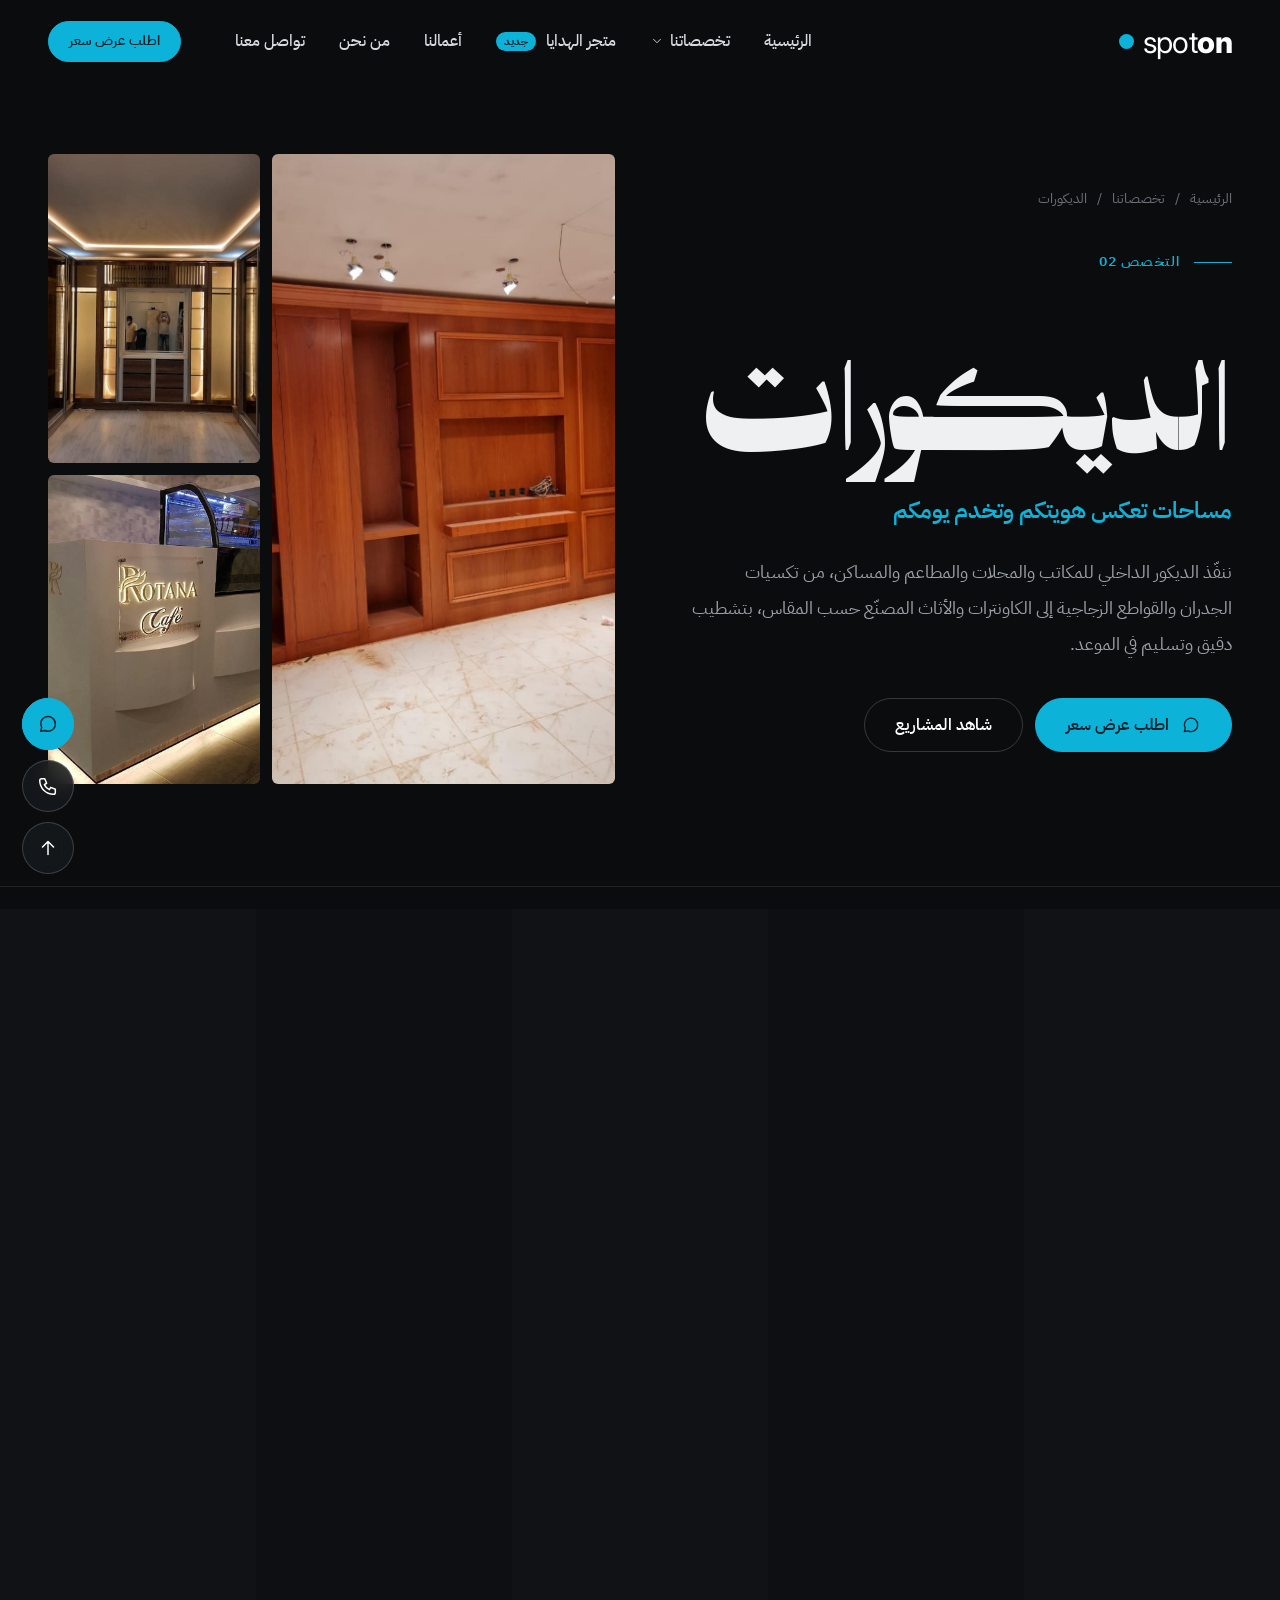
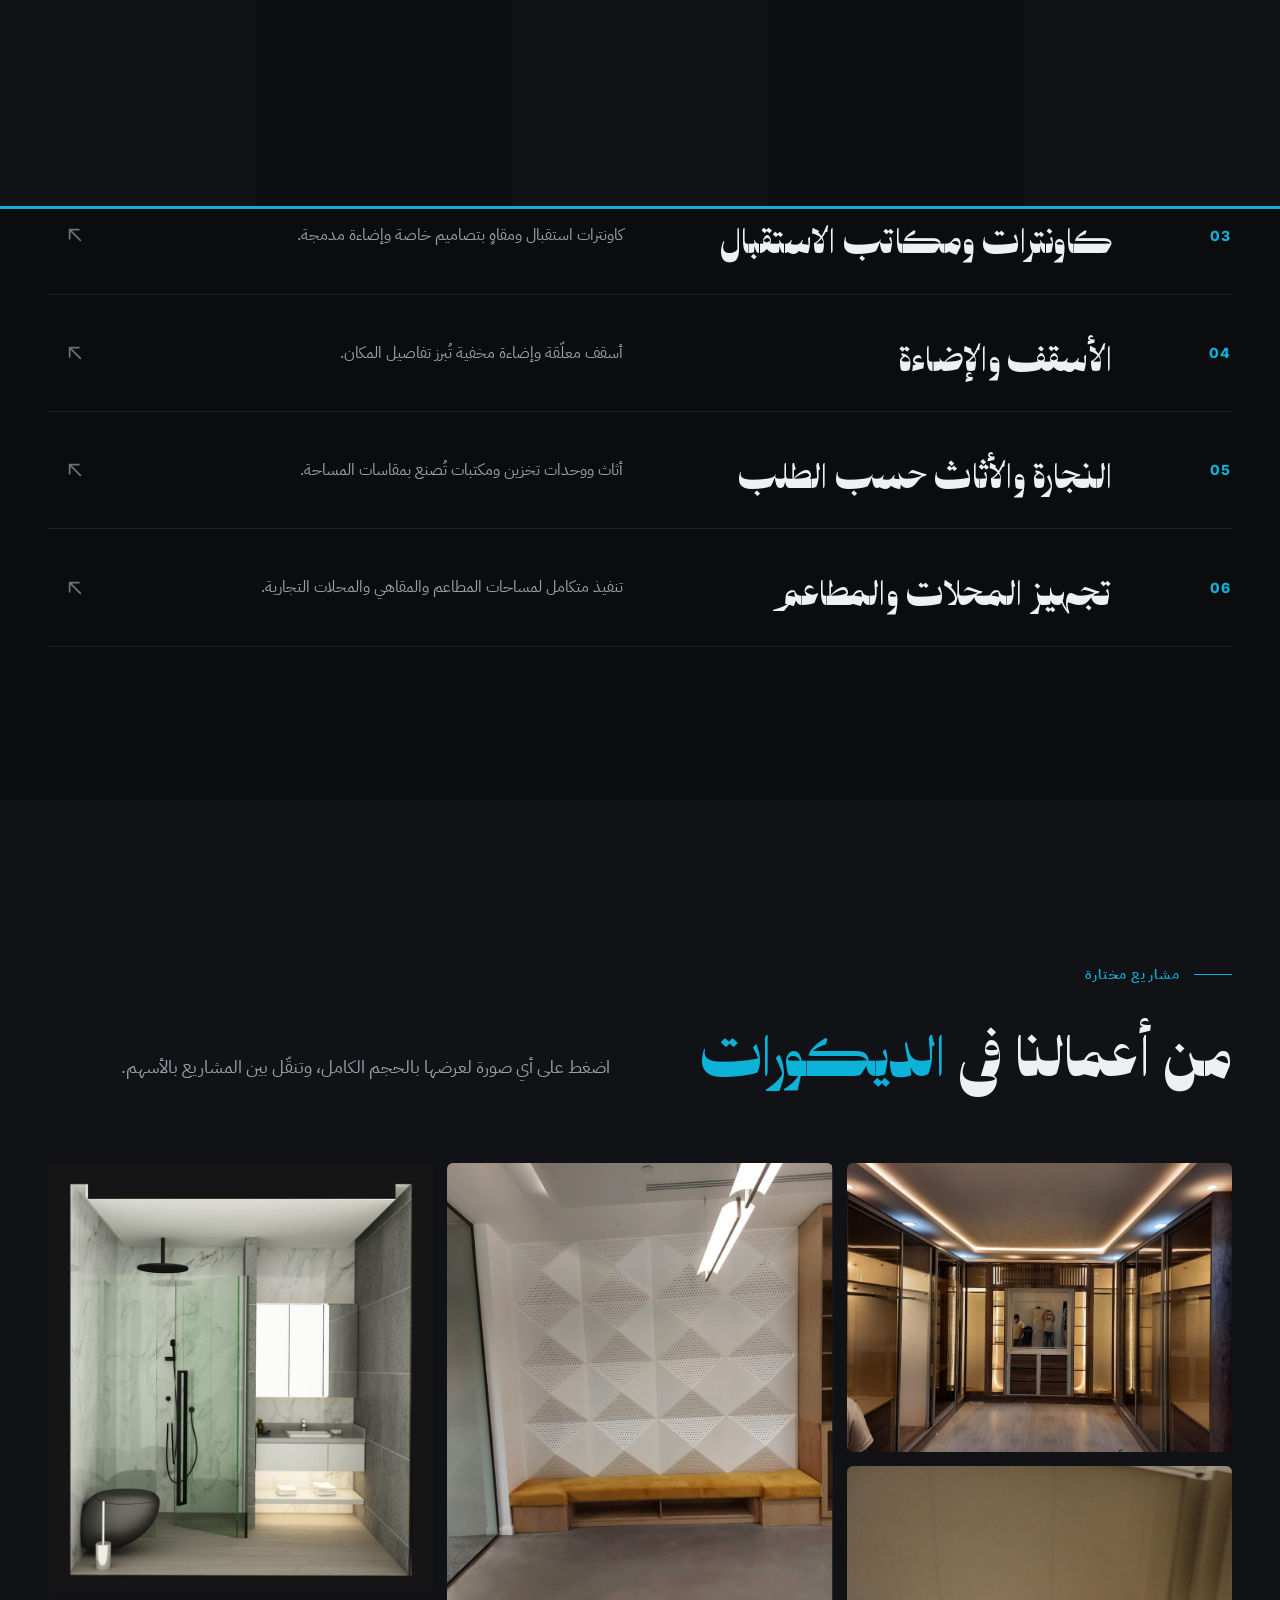
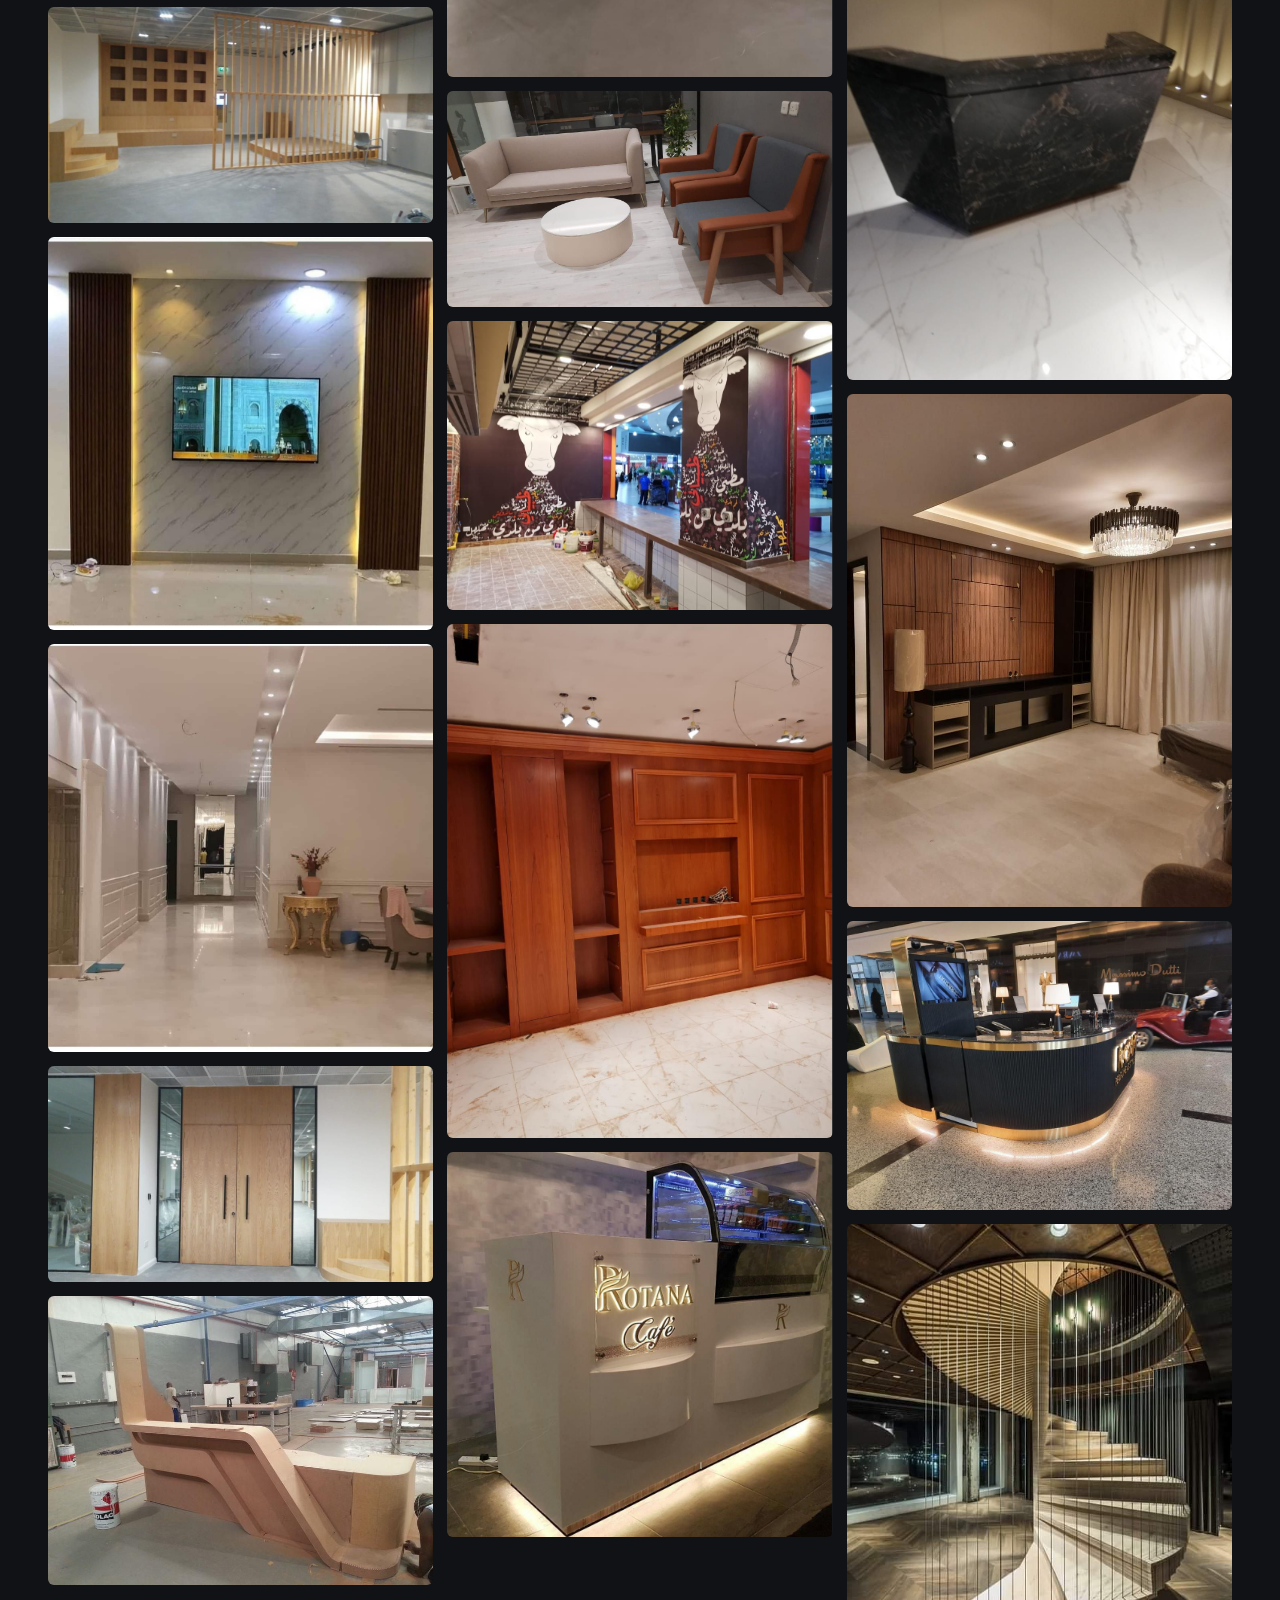
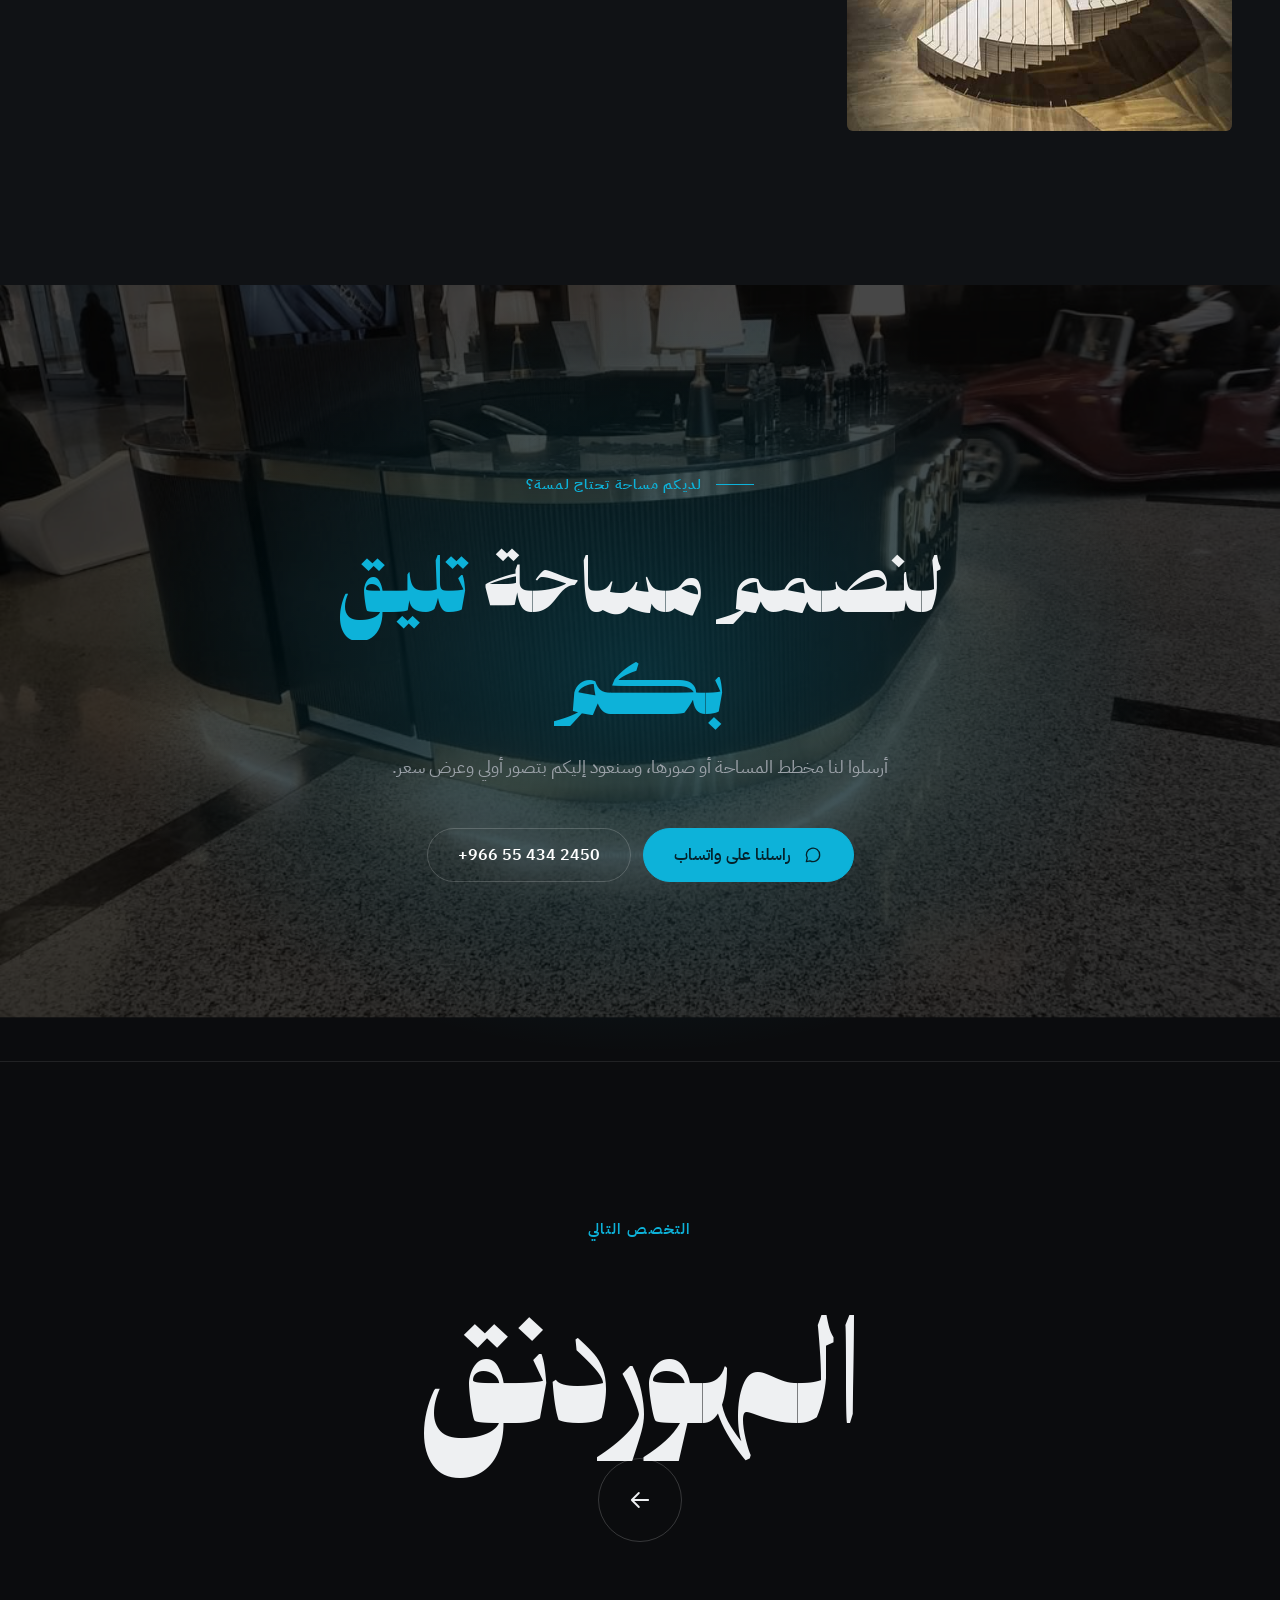
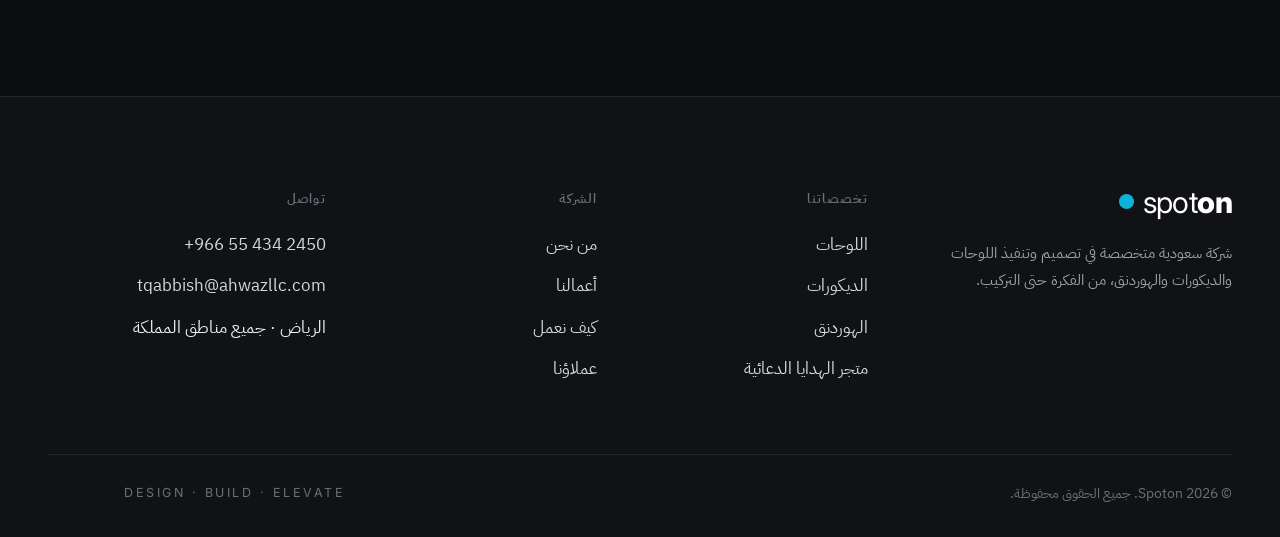
==== commit 78c3005a: "Add promotional gifts store (quote-request cart via WhatsApp)" ====
--- a/decor.html
+++ b/decor.html
@@ -43,6 +43,7 @@
               <a class="drop-item" href="hoarding.html"><img src="assets/work/hoarding/h05.jpg" alt=""><span><b>الهوردنق</b><small>سواتر مواقع البناء والفعاليات بهوية المشروع</small></span><svg viewBox="0 0 24 24" class="ico arr" aria-hidden="true"><path d="M5 12h14M13 6l6 6-6 6"/></svg></a>
             </div>
           </li>
+          <li><a class="nav-link" href="gifts.html">متجر الهدايا<span class="new">جديد</span></a></li>
           <li><a class="nav-link" href="index.html#work">أعمالنا</a></li>
           <li><a class="nav-link" href="index.html#about">من نحن</a></li>
           <li><a class="nav-link" href="#contact">تواصل معنا</a></li>
@@ -61,7 +62,8 @@
         <li style="--i:1"><a href="signage.html"><small>02</small>اللوحات</a></li>
         <li style="--i:2"><a href="decor.html"><small>03</small>الديكورات</a></li>
         <li style="--i:3"><a href="hoarding.html"><small>04</small>الهوردنق</a></li>
-        <li style="--i:4"><a href="#contact"><small>05</small>تواصل معنا</a></li>
+        <li style="--i:4"><a href="gifts.html"><small>05</small>متجر الهدايا</a></li>
+        <li style="--i:5"><a href="#contact"><small>06</small>تواصل معنا</a></li>
       </ol>
       <div class="mnav-foot">
         <a href="tel:+966554342450" dir="ltr">+966 55 434 2450</a>
@@ -207,7 +209,7 @@
         </div>
         <div>
           <h4>تخصصاتنا</h4>
-          <ul><li><a href="signage.html">اللوحات</a></li><li><a href="decor.html">الديكورات</a></li><li><a href="hoarding.html">الهوردنق</a></li></ul>
+          <ul><li><a href="signage.html">اللوحات</a></li><li><a href="decor.html">الديكورات</a></li><li><a href="hoarding.html">الهوردنق</a></li><li><a href="gifts.html">متجر الهدايا الدعائية</a></li></ul>
         </div>
         <div>
           <h4>الشركة</h4>
--- a/assets/styles.css
+++ b/assets/styles.css
@@ -48,6 +48,7 @@
 :focus-visible { outline: 2px solid var(--cyan); outline-offset: 4px; }
 
 .container { width: min(100% - 2 * var(--gutter), var(--container)); margin-inline: auto; }
+.sr-only { position: absolute; width: 1px; height: 1px; padding: 0; margin: -1px; overflow: hidden; clip: rect(0 0 0 0); white-space: nowrap; border: 0; }
 .skip {
   position: fixed; inset-inline-start: 16px; top: -80px; z-index: 2000;
   padding: 10px 16px; background: var(--cyan); color: #04222b; font-weight: 600;
@@ -577,6 +578,222 @@
 .next-spec .circle svg { width: 28px; height: 28px; }
 [dir="rtl"] .next-spec .circle svg { transform: scaleX(-1); }
 .next-spec:hover .circle { background: var(--cyan); border-color: var(--cyan); color: #04222b; transform: scale(1.1); }
+
+/* ---------- Gifts store ---------- */
+.nav-link .new {
+  margin-inline-start: 4px; padding: 1px 8px; border-radius: 999px;
+  background: var(--cyan); color: #04222b; font-size: 11px; font-weight: 700; line-height: 1.6;
+}
+.cart-btn {
+  position: relative; display: grid; place-items: center; flex: none; width: 48px; height: 48px; padding: 0;
+  border: 1px solid var(--line-2); border-radius: 50%; background: transparent; color: #fff; cursor: pointer;
+  transition: border-color .3s, color .3s;
+}
+.cart-btn:hover { border-color: var(--cyan); color: var(--cyan); }
+.cart-btn svg { width: 22px; height: 22px; }
+.badge {
+  position: absolute; top: -4px; inset-inline-end: -4px; min-width: 20px; height: 20px; padding: 0 5px;
+  border-radius: 999px; background: var(--cyan); color: #04222b; font: 800 11px/20px var(--latin); text-align: center;
+  transform: scale(0); transition: transform .4s var(--ease-out);
+}
+.badge.show { transform: scale(1); }
+.badge.bump { animation: bump .5s var(--ease-out); }
+@keyframes bump { 50% { transform: scale(1.4); } }
+.side-btn.cart-side { display: none; }
+.side-btn.cart-side.has-items { display: grid; }
+
+.store-hero { position: relative; padding: calc(var(--header-h) + 70px) 0 clamp(60px, 7vw, 100px); overflow: hidden; }
+.store-hero::before {
+  content: ""; position: absolute; top: -30%; inset-inline-start: -15%; width: 75vw; height: 75vw; z-index: -1;
+  background: radial-gradient(closest-side, rgba(13, 178, 217, .16), transparent); pointer-events: none;
+}
+.store-hero-grid { display: grid; grid-template-columns: 1.1fr 1fr; gap: clamp(40px, 6vw, 90px); align-items: center; }
+.store-hero .display { font-size: clamp(54px, 7.6vw, 120px); line-height: 1.35; }
+.store-hero .lead { margin: 18px 0 34px; }
+.perks { display: flex; flex-wrap: wrap; gap: 10px; margin-top: 30px; }
+.perk { display: inline-flex; align-items: center; gap: 8px; padding: 8px 14px; border: 1px solid var(--line-2); border-radius: 999px; color: #d4d8dc; font-size: 14px; }
+.perk svg { width: 16px; height: 16px; color: var(--cyan); }
+.float-grid { display: grid; grid-template-columns: repeat(3, 1fr); gap: 14px; }
+.float-tile {
+  display: grid; place-items: center; aspect-ratio: 1; border: 1px solid var(--line); border-radius: 20px;
+  background: radial-gradient(80% 80% at 50% 25%, rgba(13, 178, 217, .14), transparent 70%), linear-gradient(150deg, var(--surface-2), var(--surface));
+  color: var(--cyan); animation: float 6s ease-in-out infinite; animation-delay: calc(var(--i) * -1.1s);
+}
+.float-tile:nth-child(3n + 2) { translate: 0 34px; }
+.float-tile svg { width: 44%; height: 44%; stroke-width: 1.1; }
+@keyframes float { 0%, 100% { transform: translateY(0); } 50% { transform: translateY(-12px); } }
+
+.store-steps { display: grid; grid-template-columns: repeat(4, 1fr); gap: 12px; margin: 0; padding: 0; list-style: none; }
+.store-step { display: flex; gap: 14px; align-items: flex-start; padding: 22px; border: 1px solid var(--line); border-radius: 16px; background: var(--bg-2); }
+.store-step b { font-family: var(--latin); font-weight: 800; font-size: 13px; color: var(--cyan); line-height: 1.9; }
+.store-step h3 { margin: 0 0 4px; font-size: 17px; font-weight: 600; }
+.store-step p { margin: 0; color: var(--muted); font-size: 14px; line-height: 1.7; }
+
+.toolbar { display: flex; flex-wrap: wrap; align-items: center; justify-content: space-between; gap: 16px; margin-bottom: 18px; }
+.search { position: relative; flex: 1 1 280px; max-width: 440px; }
+.search input {
+  width: 100%; padding: 14px 18px; padding-inline-start: 50px; border: 1px solid var(--line-2); border-radius: 999px;
+  background: var(--surface); color: #fff; font: inherit; font-size: 15px; transition: border-color .3s;
+}
+.search input::placeholder { color: var(--dim); }
+.search input:focus { outline: none; border-color: var(--cyan); }
+.search svg { position: absolute; inset-inline-start: 18px; top: 50%; width: 18px; height: 18px; transform: translateY(-50%); color: var(--dim); }
+.result-count { color: var(--dim); font-size: 14px; }
+.result-count b { color: #fff; font-family: var(--latin); }
+.store-chips { display: flex; flex-wrap: wrap; gap: 8px; margin-bottom: 34px; }
+
+.products { display: grid; grid-template-columns: repeat(auto-fill, minmax(260px, 1fr)); gap: 18px; }
+.product {
+  display: flex; flex-direction: column; overflow: hidden; border: 1px solid var(--line); border-radius: 18px; background: var(--bg-2);
+  transition: border-color .4s, transform .6s var(--ease-out);
+}
+.product:hover { border-color: rgba(13, 178, 217, .45); transform: translateY(-6px); }
+.product[hidden] { display: none; }
+.product.pop { animation: pop .7s var(--ease-out) both; animation-delay: calc(var(--i) * 50ms); }
+@keyframes pop { from { opacity: 0; transform: translateY(24px) scale(.97); } }
+.product-media {
+  position: relative; display: grid; place-items: center; width: 100%; aspect-ratio: 4 / 3; padding: 0; overflow: hidden;
+  border: 0; cursor: pointer; color: var(--cyan);
+  background: radial-gradient(80% 80% at 50% 30%, rgba(13, 178, 217, .15), transparent 70%), linear-gradient(160deg, #1b1f24, #121418);
+}
+.product-media::before {
+  content: ""; position: absolute; inset: 0;
+  background-image: linear-gradient(rgba(255, 255, 255, .04) 1px, transparent 1px), linear-gradient(90deg, rgba(255, 255, 255, .04) 1px, transparent 1px);
+  background-size: 28px 28px;
+  -webkit-mask-image: radial-gradient(closest-side, #000, transparent); mask-image: radial-gradient(closest-side, #000, transparent);
+}
+.product-media img { width: 100%; height: 100%; object-fit: cover; }
+.product-ico { position: relative; width: 36%; height: 36%; stroke-width: 1.1; transition: transform .8s var(--ease-out); }
+.product:hover .product-ico { transform: scale(1.12) rotate(-6deg); }
+.product-cat {
+  position: absolute; top: 14px; inset-inline-start: 14px; padding: 3px 11px; border-radius: 999px;
+  background: rgba(11, 12, 14, .72); color: #cfd3d7; font-size: 12px; line-height: 1.8;
+}
+.product-body { display: flex; flex-direction: column; gap: 10px; flex: 1; padding: 20px 20px 22px; }
+.product-body h3 { margin: 0; font-size: 19px; font-weight: 600; line-height: 1.5; }
+.product-body > p { flex: 1; margin: 0; color: var(--muted); font-size: 14.5px; line-height: 1.75; }
+.product-meta {
+  display: flex; align-items: center; justify-content: space-between; gap: 10px; padding-top: 12px;
+  border-top: 1px solid var(--line); color: var(--dim); font-size: 13px;
+}
+.product-meta b { color: #fff; font-family: var(--latin); }
+.swatches { display: flex; gap: 5px; }
+.swatches span { width: 14px; height: 14px; border-radius: 50%; background: var(--c); box-shadow: inset 0 0 0 1px rgba(255, 255, 255, .28); }
+.product-add { justify-content: center; margin-top: 4px; }
+.product-add svg { width: 16px; height: 16px; }
+.store-empty { padding: 60px 0; text-align: center; color: var(--muted); }
+
+/* Product modal */
+.modal { position: fixed; inset: 0; z-index: 1300; display: grid; place-items: center; padding: 20px; visibility: hidden; transition: visibility 0s .7s; }
+.modal.open { visibility: visible; transition: visibility 0s; }
+.modal-bg { position: absolute; inset: 0; background: rgba(6, 7, 9, .82); backdrop-filter: blur(6px); -webkit-backdrop-filter: blur(6px); opacity: 0; transition: opacity .5s; }
+.modal.open .modal-bg { opacity: 1; }
+.modal-card {
+  position: relative; display: grid; grid-template-columns: 1fr 1.1fr; width: min(980px, 100%); max-height: calc(100vh - 40px); overflow: auto;
+  border: 1px solid var(--line); border-radius: 22px; background: var(--bg-2);
+  clip-path: inset(0 0 100% 0 round 22px); transition: clip-path .7s var(--ease);
+}
+.modal.open .modal-card { clip-path: inset(0 0 0 0 round 22px); }
+.modal-media { aspect-ratio: auto; min-height: 340px; cursor: default; }
+.modal-media .product-ico { width: 42%; height: 42%; }
+.modal-body { display: flex; flex-direction: column; gap: 18px; padding: 34px; }
+.modal-body .product-cat { position: static; align-self: flex-start; }
+.modal-body h3 { margin: -6px 0 0; }
+.pm-desc { margin: -8px 0 0; color: var(--muted); font-size: 15px; }
+.modal-close { position: absolute; top: 16px; inset-inline-end: 16px; z-index: 2; width: 44px; height: 44px; background: rgba(11, 12, 14, .6); }
+.opt { display: grid; gap: 10px; margin: 0; padding: 0; border: 0; min-width: 0; }
+.opt legend, .opt > label { margin-bottom: 10px; padding: 0; font-size: 15px; font-weight: 600; }
+.opt small { margin-inline-start: 6px; color: var(--dim); font-weight: 400; }
+.opt-row { display: flex; flex-wrap: wrap; gap: 8px; }
+.radio { position: relative; }
+.radio input { position: absolute; inset: 0; margin: 0; opacity: 0; cursor: pointer; }
+.radio span {
+  display: inline-flex; align-items: center; gap: 8px; padding: 8px 14px; border: 1px solid var(--line-2); border-radius: 999px;
+  color: #d4d8dc; font-size: 14px; transition: border-color .3s, background-color .3s, color .3s;
+}
+.radio span i { width: 14px; height: 14px; border-radius: 50%; background: var(--c); box-shadow: inset 0 0 0 1px rgba(255, 255, 255, .3); }
+.radio input:checked + span { border-color: var(--cyan); background: rgba(13, 178, 217, .12); color: #fff; }
+.radio input:focus-visible + span { outline: 2px solid var(--cyan); outline-offset: 2px; }
+.qty { display: inline-flex; align-items: center; width: max-content; overflow: hidden; border: 1px solid var(--line-2); border-radius: 999px; direction: ltr; }
+.qty button { width: 44px; height: 44px; border: 0; background: transparent; color: #fff; font-size: 20px; cursor: pointer; transition: background-color .2s, color .2s; }
+.qty button:hover { background: rgba(255, 255, 255, .06); color: var(--cyan); }
+.qty input {
+  width: 90px; height: 44px; border: 0; border-inline: 1px solid var(--line-2); background: transparent; color: #fff;
+  font: 600 16px var(--latin); text-align: center; -moz-appearance: textfield; appearance: textfield;
+}
+.qty input::-webkit-outer-spin-button, .qty input::-webkit-inner-spin-button { -webkit-appearance: none; margin: 0; }
+.qty input[aria-invalid="true"] { color: #ff8a8a; }
+.pm-error { margin: 0; color: #ff9a9a; font-size: 13.5px; }
+.field { margin-bottom: 14px; }
+.field label { display: block; margin-bottom: 6px; color: #cfd3d7; font-size: 14px; }
+.field input, .field textarea, .opt textarea {
+  width: 100%; padding: 12px 14px; border: 1px solid var(--line-2); border-radius: 12px; background: var(--surface);
+  color: #fff; font: inherit; font-size: 15px; resize: vertical; transition: border-color .3s; color-scheme: dark;
+}
+.field input:focus, .field textarea:focus, .opt textarea:focus { outline: none; border-color: var(--cyan); }
+.field input[aria-invalid="true"] { border-color: #ff6b6b; }
+.field.two { display: grid; grid-template-columns: 1fr 1fr; gap: 12px; }
+
+/* Cart drawer */
+.drawer { position: fixed; inset: 0; z-index: 1300; visibility: hidden; transition: visibility 0s .7s; }
+.drawer.open { visibility: visible; transition: visibility 0s; }
+.drawer-bg { position: absolute; inset: 0; background: rgba(6, 7, 9, .72); opacity: 0; transition: opacity .5s; }
+.drawer.open .drawer-bg { opacity: 1; }
+.drawer-panel {
+  position: absolute; top: 0; bottom: 0; inset-inline-end: 0; display: flex; flex-direction: column; width: min(470px, 100%);
+  border-inline-start: 1px solid var(--line); background: var(--bg-2);
+  transform: translateX(-101%); transition: transform .7s var(--ease);
+}
+[dir="ltr"] .drawer-panel { transform: translateX(101%); }
+.drawer.open .drawer-panel { transform: none; }
+.drawer-head { display: flex; align-items: center; justify-content: space-between; padding: 20px 24px; border-bottom: 1px solid var(--line); }
+.drawer-head h2 { margin: 0; font-family: var(--display); font-weight: 400; font-size: 32px; line-height: 1.4; }
+.drawer-count { color: var(--cyan); font-family: var(--latin); font-size: 15px; vertical-align: middle; }
+.drawer-head .lb-btn { width: 44px; height: 44px; }
+.drawer-scroll { flex: 1; overflow-y: auto; padding: 4px 24px 24px; }
+.cart-list { margin: 0 0 18px; padding: 0; list-style: none; }
+.cart-item { display: grid; grid-template-columns: 52px 1fr auto; align-items: center; gap: 14px; padding: 16px 0; border-bottom: 1px solid var(--line); }
+.cart-thumb { display: grid; place-items: center; width: 52px; height: 52px; border-radius: 12px; background: var(--surface-2); color: var(--cyan); }
+.cart-thumb svg { width: 26px; height: 26px; }
+.cart-info { min-width: 0; }
+.cart-info b { display: block; font-size: 15px; font-weight: 600; line-height: 1.6; }
+.cart-info small { display: block; color: var(--muted); font-size: 12.5px; line-height: 1.6; }
+.cart-actions { display: grid; justify-items: end; gap: 6px; }
+.cart-item .qty button { width: 32px; height: 32px; font-size: 16px; }
+.cart-item .qty input { width: 58px; height: 32px; font-size: 14px; }
+.cart-remove { padding: 0; border: 0; background: none; color: var(--dim); font-size: 12.5px; text-decoration: underline; cursor: pointer; }
+.cart-remove:hover { color: #ff8a8a; }
+.cart-empty { padding: 50px 10px; text-align: center; color: var(--muted); }
+.cart-empty svg { display: block; width: 54px; height: 54px; margin: 0 auto 14px; color: var(--dim); }
+.cart-empty .btn { margin-top: 18px; }
+.cart-form h3 { margin: 8px 0 16px; font-size: 18px; font-weight: 600; }
+.form-note { margin: 2px 0 0; color: var(--muted); font-size: 13.5px; }
+.form-error { margin: 12px 0 0; padding: 10px 14px; border-radius: 10px; background: rgba(255, 107, 107, .1); color: #ff9a9a; font-size: 14px; }
+.sent-note {
+  display: flex; gap: 12px; align-items: flex-start; margin-top: 14px; padding: 14px 16px; border: 1px solid rgba(13, 178, 217, .4);
+  border-radius: 12px; background: rgba(13, 178, 217, .08); font-size: 14px;
+}
+.sent-note svg { flex: none; width: 20px; height: 20px; margin-top: 2px; color: var(--cyan); }
+.sent-note button { padding: 0; border: 0; background: none; color: var(--cyan); text-decoration: underline; cursor: pointer; font-size: 13.5px; }
+.drawer-foot { display: grid; gap: 10px; padding: 16px 24px 22px; border-top: 1px solid var(--line); }
+.drawer-foot .btn { justify-content: center; }
+.drawer-foot .btn:disabled { opacity: .45; pointer-events: none; }
+
+/* Toast */
+.toast {
+  position: fixed; bottom: 26px; left: 50%; z-index: 1250; display: flex; align-items: center; gap: 14px;
+  max-width: calc(100% - 32px); padding: 10px 10px 10px 20px; padding-inline: 20px 10px;
+  border: 1px solid var(--line-2); border-radius: 999px; background: rgba(22, 25, 29, .96);
+  backdrop-filter: blur(10px); -webkit-backdrop-filter: blur(10px); box-shadow: 0 20px 50px rgba(0, 0, 0, .45);
+  font-size: 14.5px; transform: translate(-50%, 160%); transition: transform .6s var(--ease-out);
+}
+.toast.show { transform: translate(-50%, 0); }
+.toast svg { flex: none; width: 18px; height: 18px; color: var(--cyan); }
+.toast .btn { padding: 8px 14px; font-size: 13px; white-space: nowrap; }
+
+/* Store teaser on the home page */
+.store-teaser-grid { display: grid; grid-template-columns: 1fr 1fr; gap: clamp(40px, 6vw, 90px); align-items: center; }
+.store-teaser .lead { margin: 22px 0 34px; }
 
 /* ---------- Reduced motion ---------- */
 @media (prefers-reduced-motion: reduce) {
@@ -606,6 +823,13 @@
   .svc { grid-template-columns: 60px 1fr 30px; }
   .svc p { grid-column: 2 / 3; }
   .svc .arr { grid-row: 1; grid-column: 3; }
+  .hdr-inner { gap: 12px; }
+  .hdr-inner .cart-btn { margin-inline-start: auto; }
+  .hdr-inner .cart-btn ~ .burger { margin-inline-start: 0; }
+  .store-hero-grid, .store-teaser-grid { grid-template-columns: 1fr; }
+  .store-steps { grid-template-columns: repeat(2, 1fr); }
+  .modal-card { grid-template-columns: 1fr; }
+  .modal-media { min-height: 200px; }
 }
 
 @media (max-width: 760px) {
@@ -629,6 +853,11 @@
   .page-hero-media { height: 420px; }
   .svc { grid-template-columns: 44px 1fr; gap: 14px 16px; padding: 26px 0; }
   .svc .arr { display: none; }
+  .store-steps, .field.two { grid-template-columns: 1fr; }
+  .float-grid { gap: 10px; }
+  .modal { padding: 10px; }
+  .modal-body { padding: 24px 20px; }
+  .modal-media { min-height: 160px; }
   .side-actions { inset-inline-end: 14px; bottom: 16px; }
   .side-btn { width: 48px; height: 48px; }
   .side-btn .tip { display: none; }
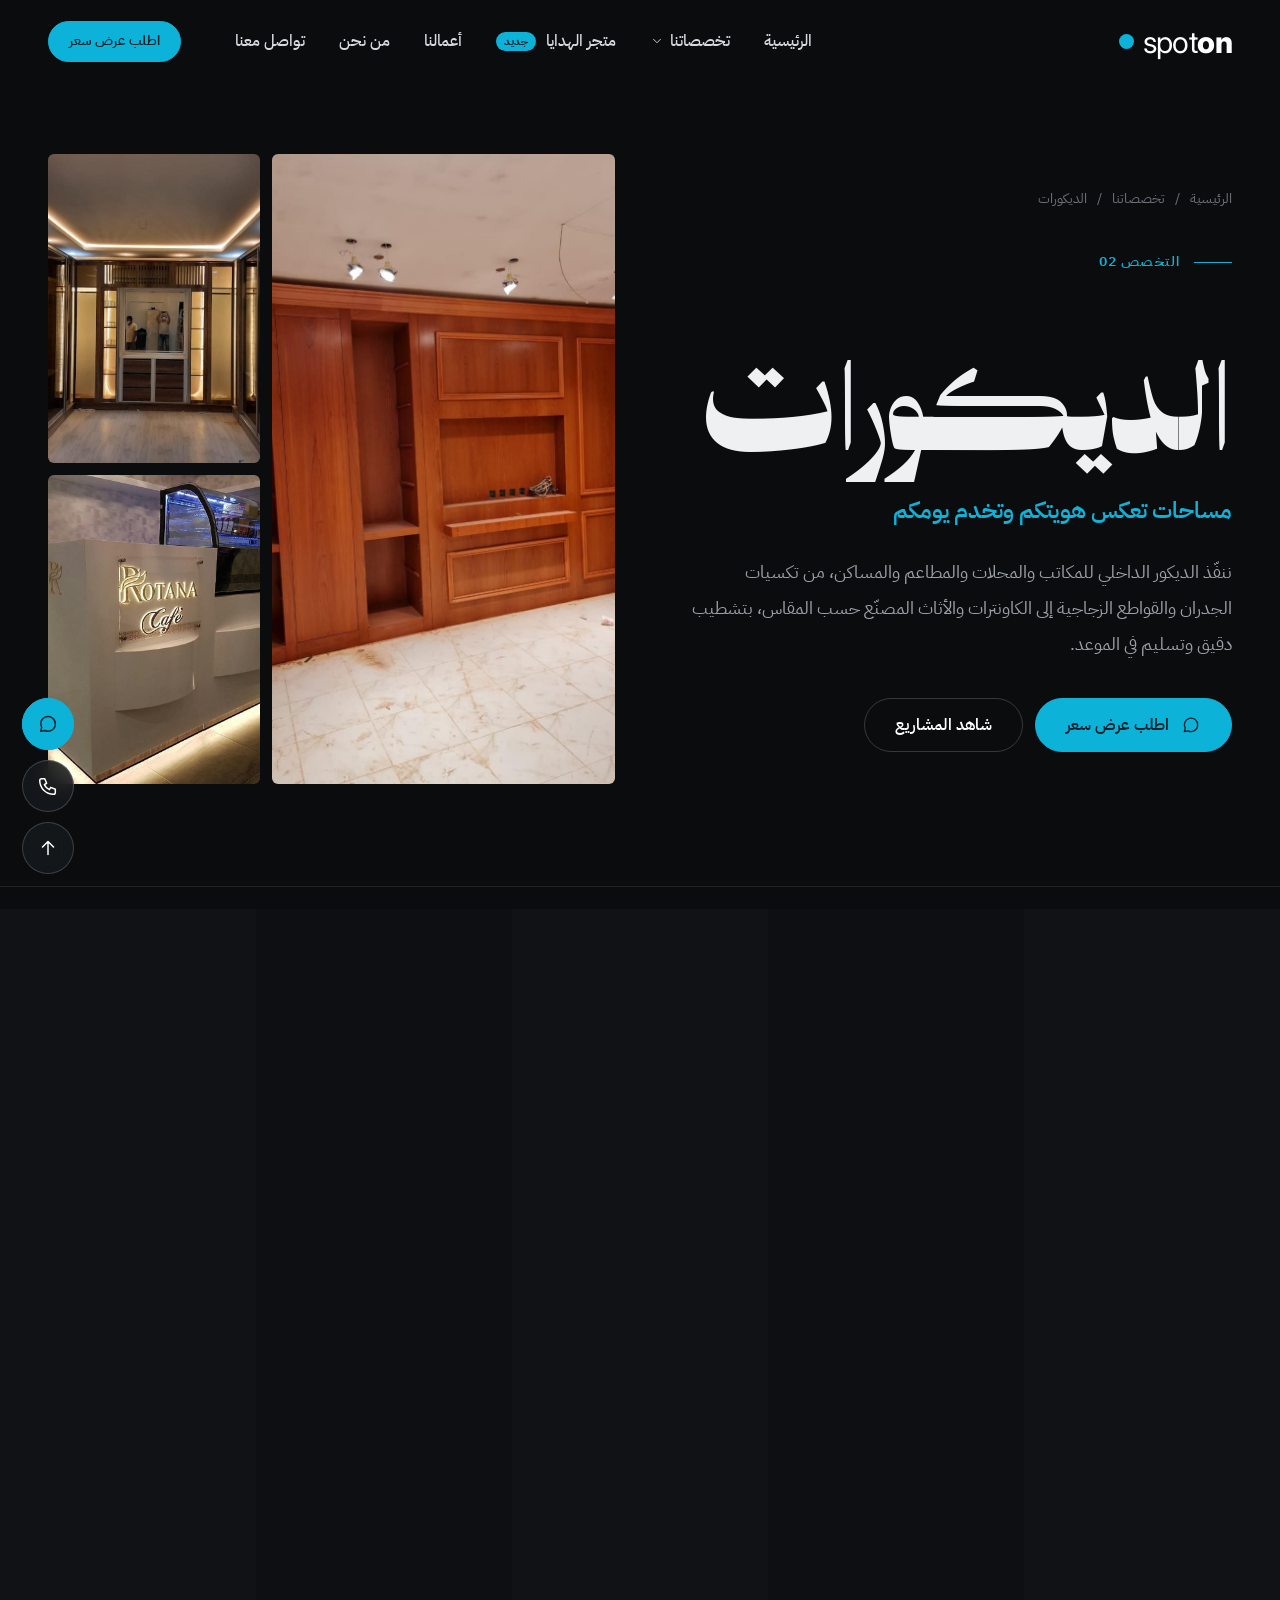
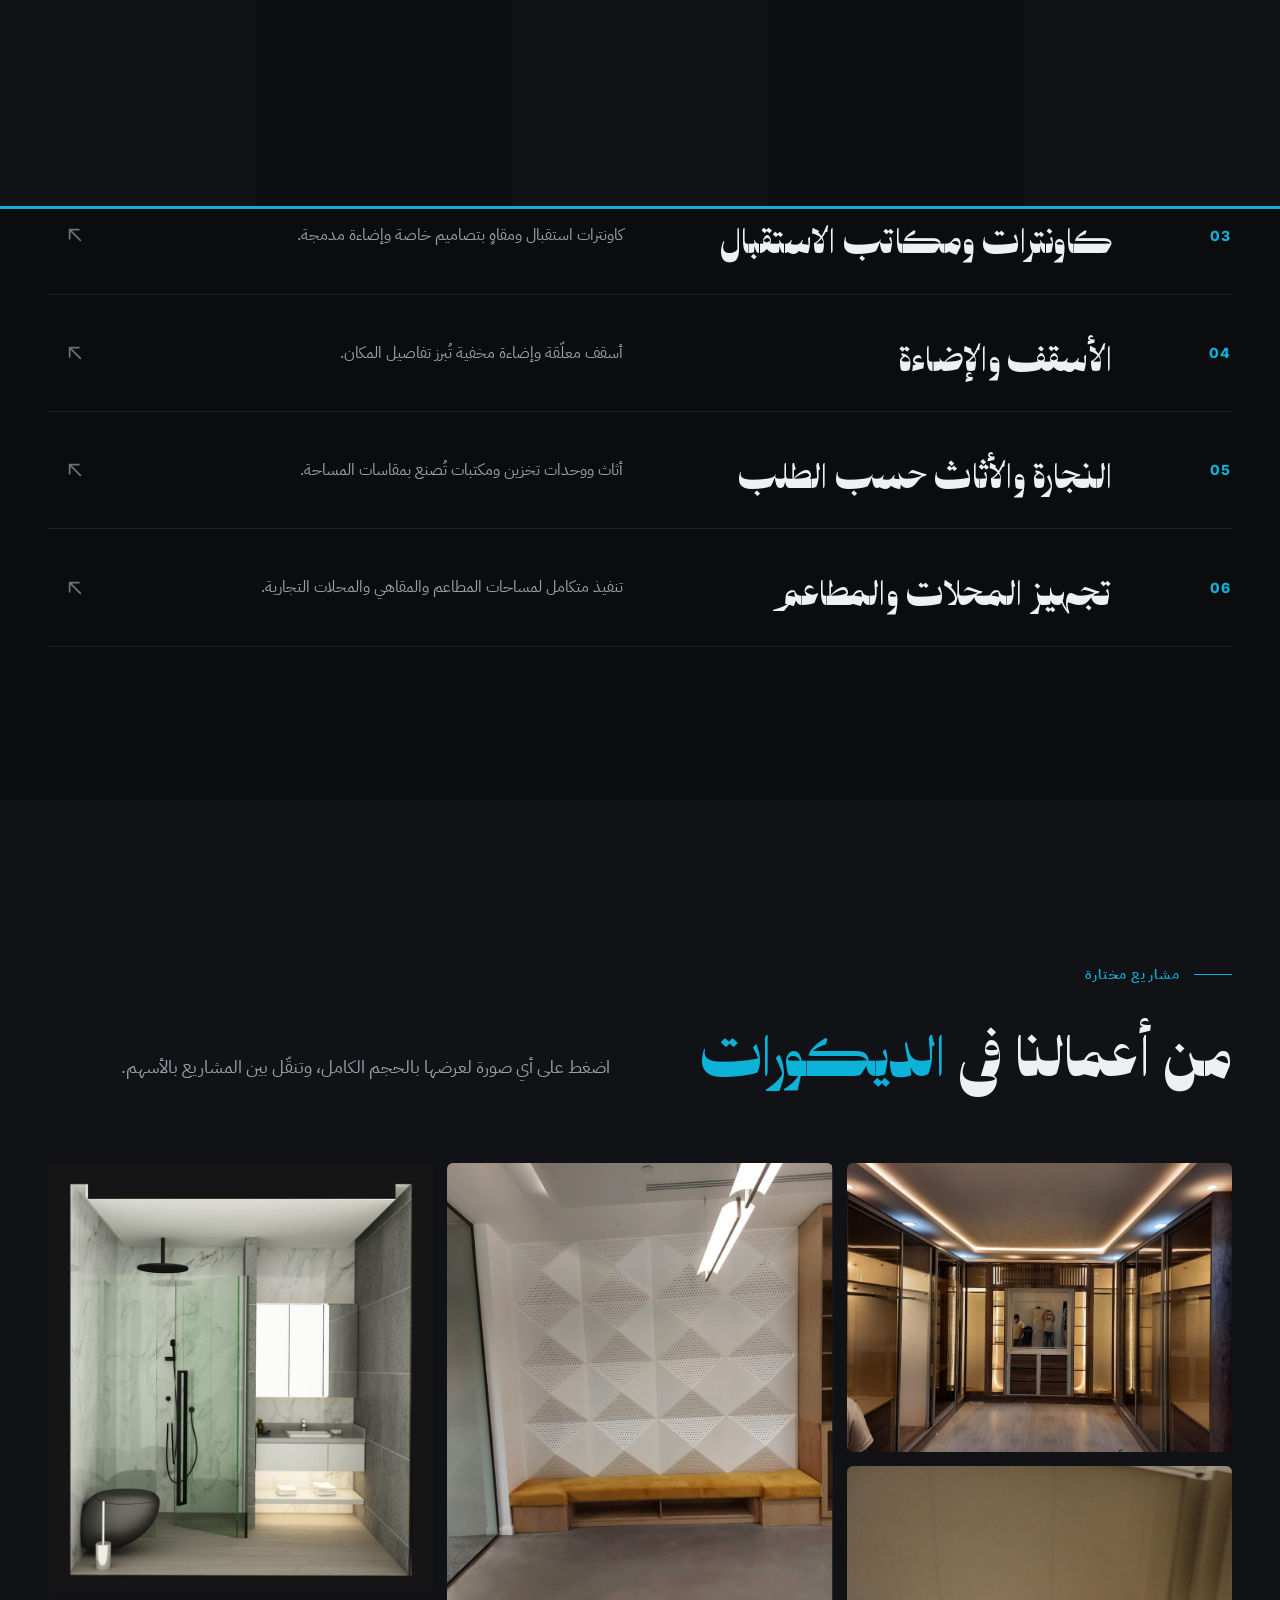
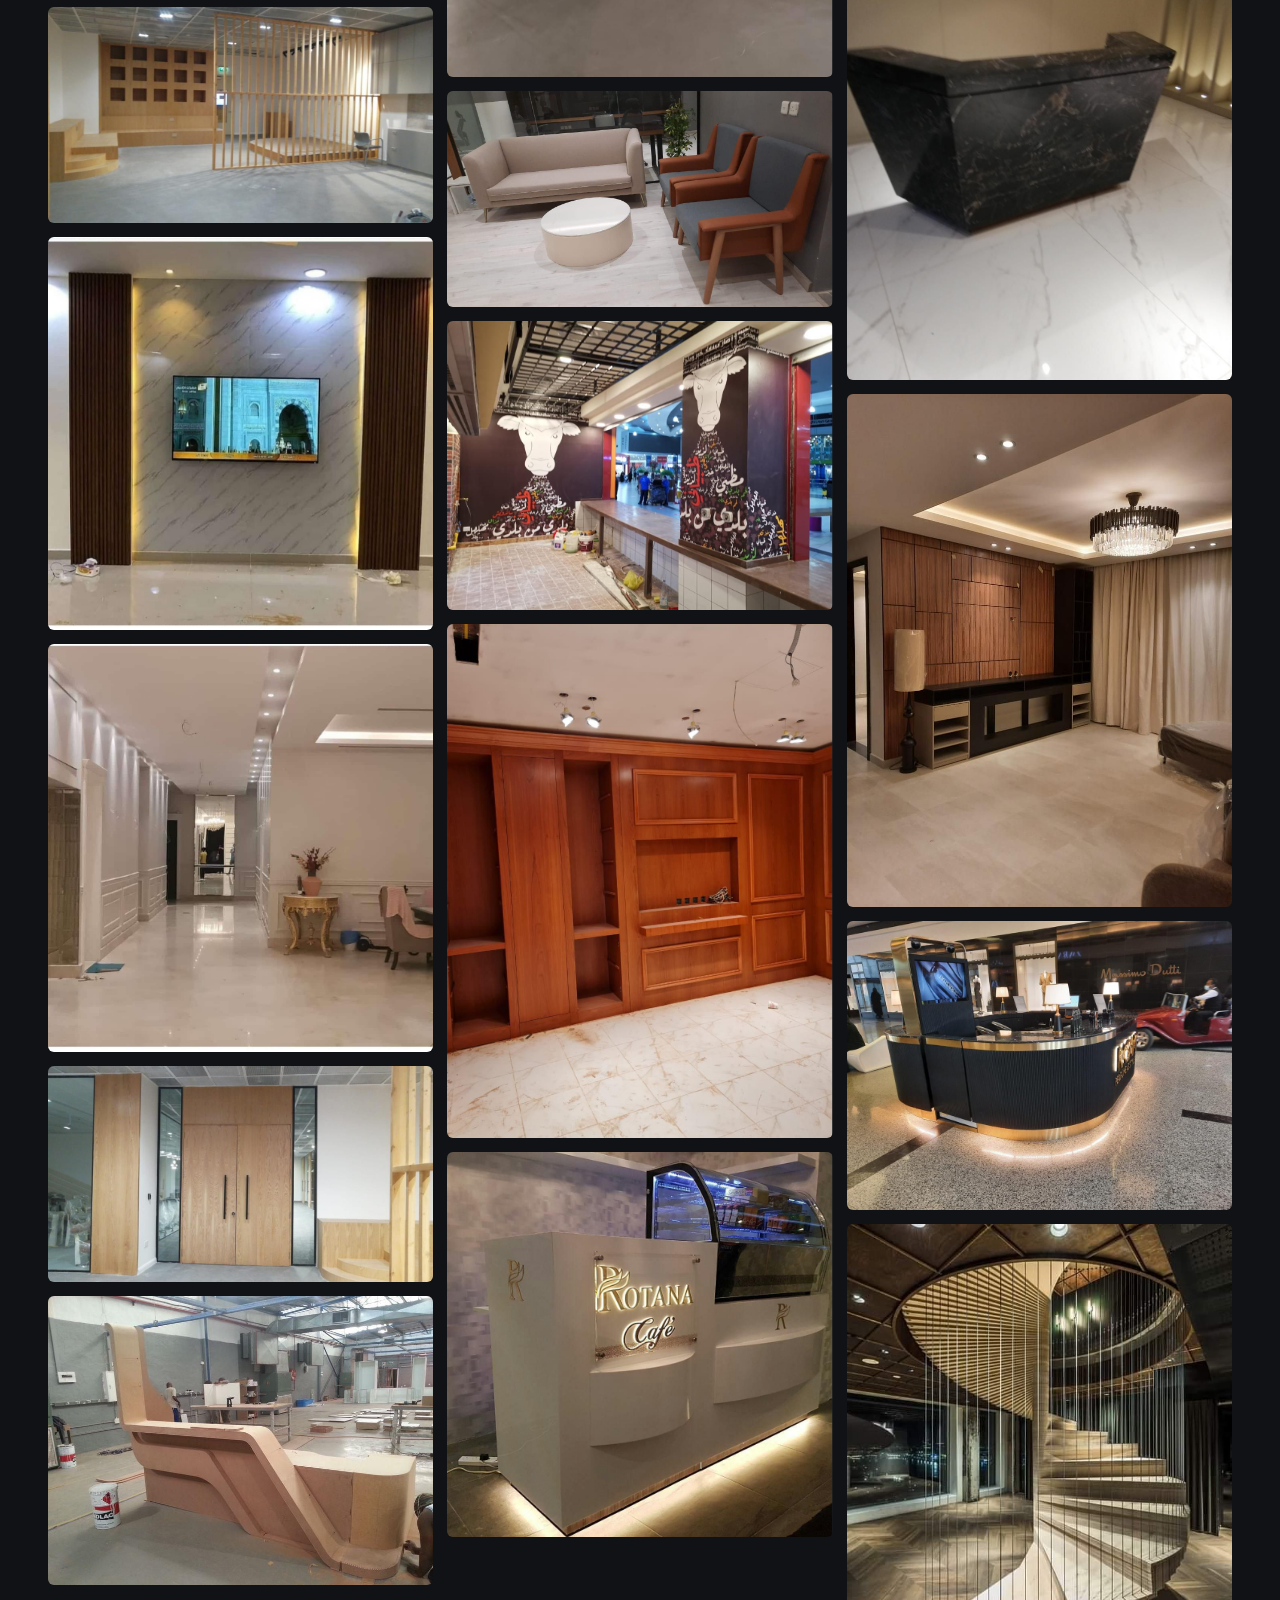
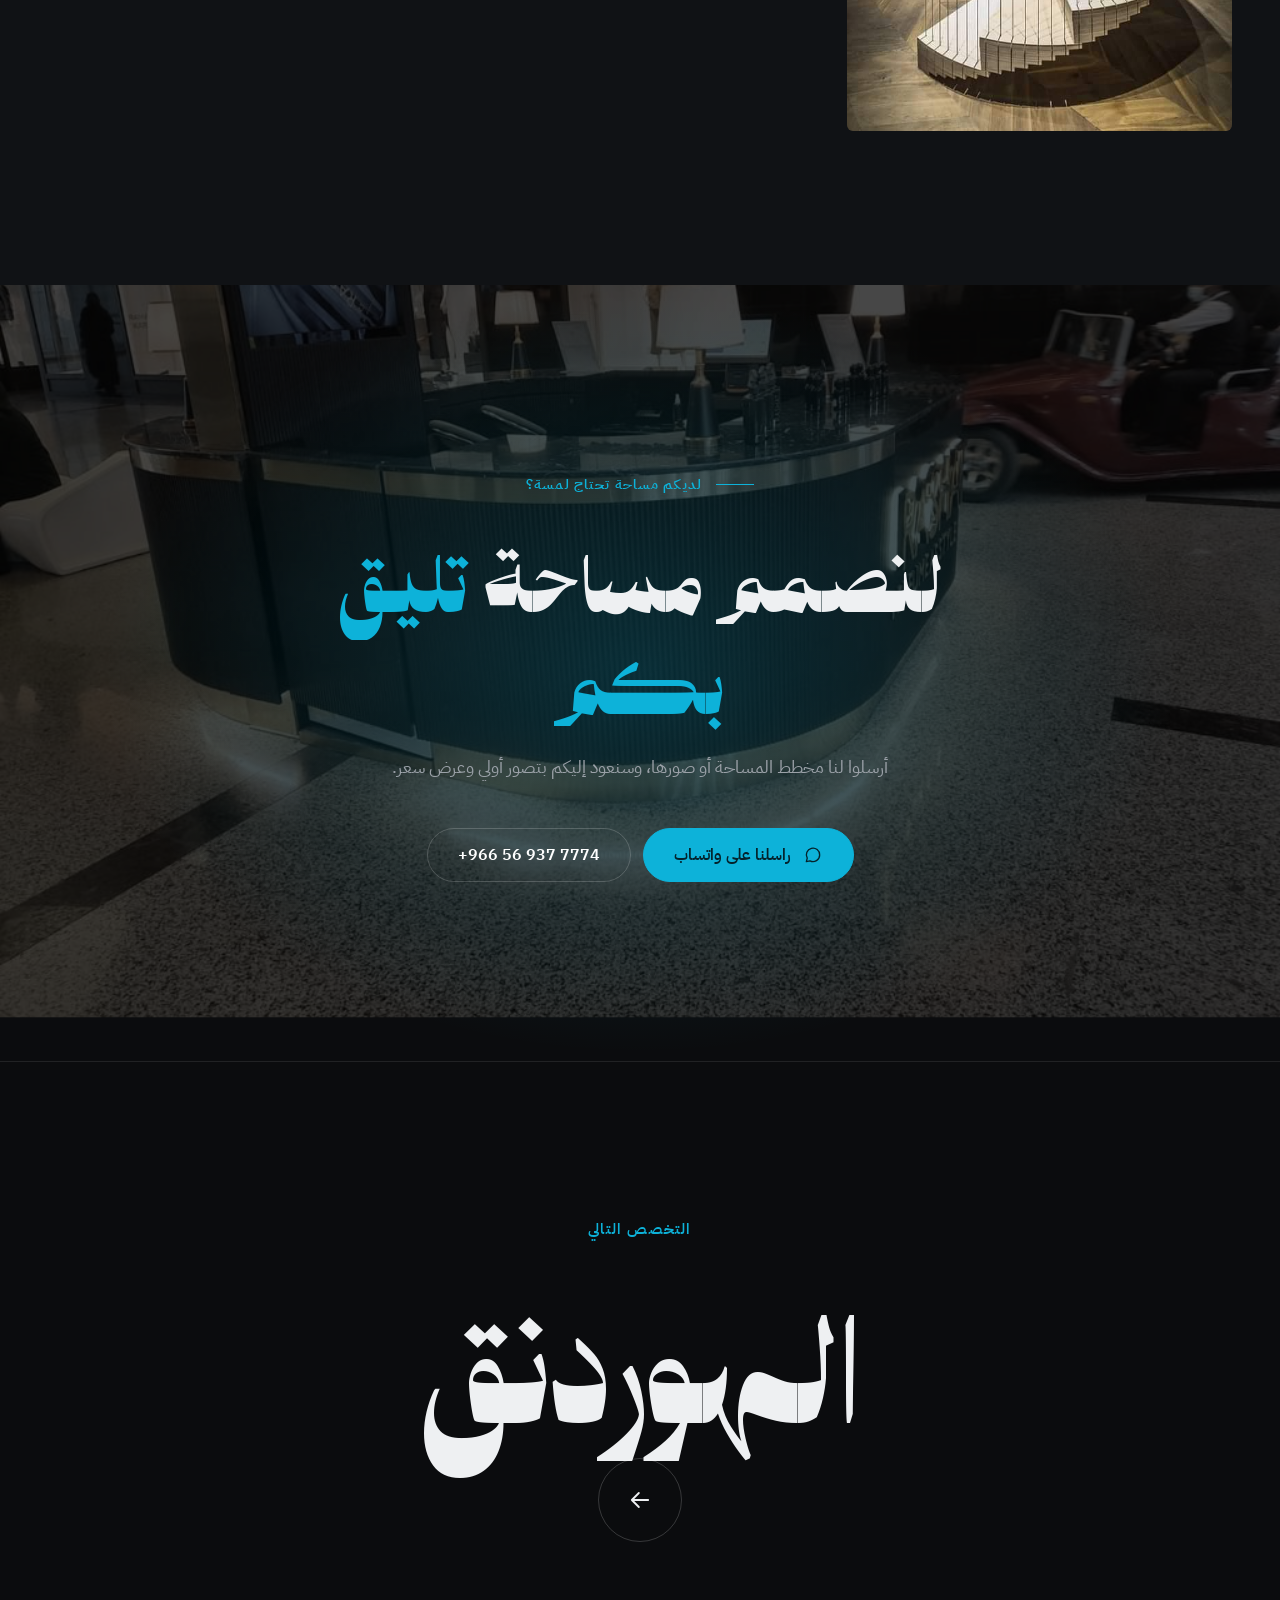
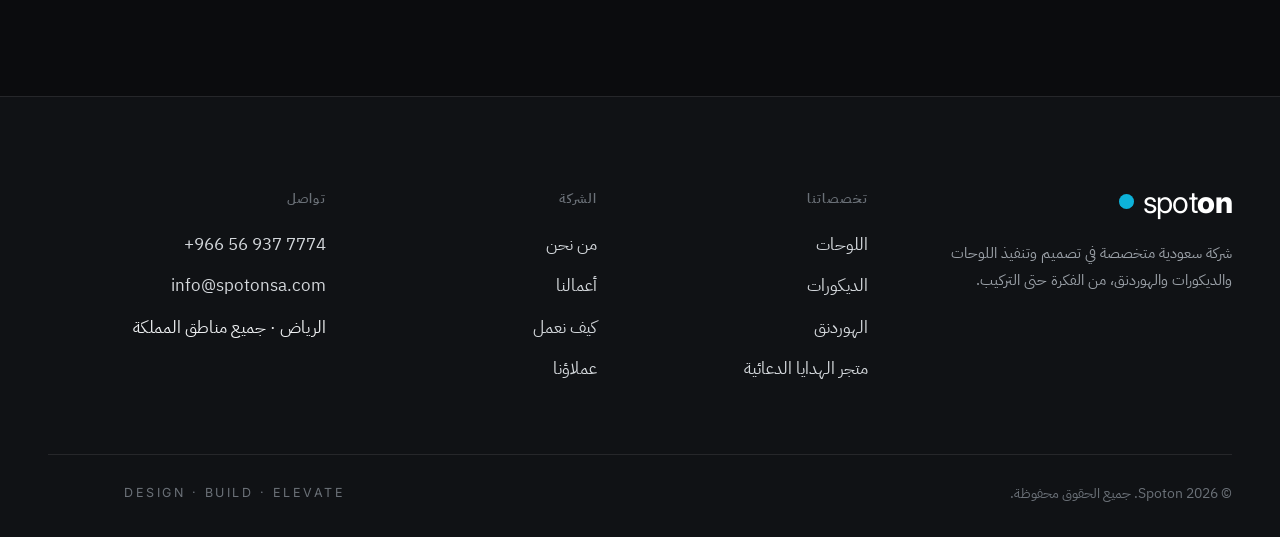
==== commit adc2d300: "Update contact details: 0569377774 and info@spotonsa.com Co-Authored-By: Claude Opus 5.5 <noreply@an" ====
--- a/decor.html
+++ b/decor.html
@@ -49,7 +49,7 @@
           <li><a class="nav-link" href="#contact">تواصل معنا</a></li>
         </ul>
       </nav>
-      <a class="btn btn-cyan btn-sm hdr-cta" href="https://wa.me/966554342450" target="_blank" rel="noopener">اطلب عرض سعر</a>
+      <a class="btn btn-cyan btn-sm hdr-cta" href="https://wa.me/966569377774" target="_blank" rel="noopener">اطلب عرض سعر</a>
       <button class="burger" type="button" aria-controls="mnav" aria-expanded="false" aria-label="فتح القائمة"><span></span><span></span></button>
     </div>
   </header>
@@ -66,18 +66,18 @@
         <li style="--i:5"><a href="#contact"><small>06</small>تواصل معنا</a></li>
       </ol>
       <div class="mnav-foot">
-        <a href="tel:+966554342450" dir="ltr">+966 55 434 2450</a>
-        <a href="mailto:tqabbish@ahwazllc.com">tqabbish@ahwazllc.com</a>
+        <a href="tel:+966569377774" dir="ltr">+966 56 937 7774</a>
+        <a href="mailto:info@spotonsa.com">info@spotonsa.com</a>
         <span>الرياض · جميع مناطق المملكة</span>
       </div>
     </div>
   </div>
 
   <div class="side-actions">
-    <a class="side-btn wa" href="https://wa.me/966554342450" target="_blank" rel="noopener" aria-label="واتساب">
+    <a class="side-btn wa" href="https://wa.me/966569377774" target="_blank" rel="noopener" aria-label="واتساب">
       <svg viewBox="0 0 24 24" class="ico" aria-hidden="true"><path d="M20 12a8 8 0 0 1-11.6 7.1L4 20l1.1-4.2A8 8 0 1 1 20 12Z"/></svg><span class="tip">راسلنا على واتساب</span>
     </a>
-    <a class="side-btn" href="tel:+966554342450" aria-label="اتصال">
+    <a class="side-btn" href="tel:+966569377774" aria-label="اتصال">
       <svg viewBox="0 0 24 24" class="ico" aria-hidden="true"><path d="M5 4h3.5l2 5-2.5 1.5a11 11 0 0 0 5.5 5.5L15 13.5l5 2V19a2 2 0 0 1-2 2A15 15 0 0 1 3 6a2 2 0 0 1 2-2"/></svg><span class="tip">اتصل بنا</span>
     </a>
     <button class="side-btn to-top" type="button" aria-label="العودة للأعلى">
@@ -96,7 +96,7 @@
           <p class="spec-tag reveal">مساحات تعكس هويتكم وتخدم يومكم</p>
           <p class="lead reveal">ننفّذ الديكور الداخلي للمكاتب والمحلات والمطاعم والمساكن، من تكسيات الجدران والقواطع الزجاجية إلى الكاونترات والأثاث المصنّع حسب المقاس، بتشطيب دقيق وتسليم في الموعد.</p>
           <div class="hero-ctas reveal">
-            <a class="btn btn-cyan magnetic" href="https://wa.me/966554342450?text=مرحبًا%20Spoton،%20أرغب%20في%20عرض%20سعر%20لأعمال%20ديكور" target="_blank" rel="noopener">
+            <a class="btn btn-cyan magnetic" href="https://wa.me/966569377774?text=مرحبًا%20Spoton،%20أرغب%20في%20عرض%20سعر%20لأعمال%20ديكور" target="_blank" rel="noopener">
               <svg viewBox="0 0 24 24" class="ico" aria-hidden="true"><path d="M20 12a8 8 0 0 1-11.6 7.1L4 20l1.1-4.2A8 8 0 1 1 20 12Z"/></svg>اطلب عرض سعر
             </a>
             <a class="btn magnetic" href="#gallery">شاهد المشاريع</a>
@@ -182,10 +182,10 @@
         <h2 class="display split">لنصمم مساحة <span class="accent">تليق بكم</span></h2>
         <p class="lead reveal">أرسلوا لنا مخطط المساحة أو صورها، وسنعود إليكم بتصور أولي وعرض سعر.</p>
         <div class="hero-ctas reveal">
-          <a class="btn btn-cyan magnetic" href="https://wa.me/966554342450?text=مرحبًا%20Spoton،%20أرغب%20في%20عرض%20سعر%20لأعمال%20ديكور" target="_blank" rel="noopener">
+          <a class="btn btn-cyan magnetic" href="https://wa.me/966569377774?text=مرحبًا%20Spoton،%20أرغب%20في%20عرض%20سعر%20لأعمال%20ديكور" target="_blank" rel="noopener">
             <svg viewBox="0 0 24 24" class="ico" aria-hidden="true"><path d="M20 12a8 8 0 0 1-11.6 7.1L4 20l1.1-4.2A8 8 0 1 1 20 12Z"/></svg>راسلنا على واتساب
           </a>
-          <a class="btn magnetic" href="tel:+966554342450"><span dir="ltr">+966 55 434 2450</span></a>
+          <a class="btn magnetic" href="tel:+966569377774"><span dir="ltr">+966 56 937 7774</span></a>
         </div>
       </div>
     </section>
@@ -218,8 +218,8 @@
         <div>
           <h4>تواصل</h4>
           <ul>
-            <li><a href="tel:+966554342450" dir="ltr">+966 55 434 2450</a></li>
-            <li><a href="mailto:tqabbish@ahwazllc.com">tqabbish@ahwazllc.com</a></li>
+            <li><a href="tel:+966569377774" dir="ltr">+966 56 937 7774</a></li>
+            <li><a href="mailto:info@spotonsa.com">info@spotonsa.com</a></li>
             <li>الرياض · جميع مناطق المملكة</li>
           </ul>
         </div>
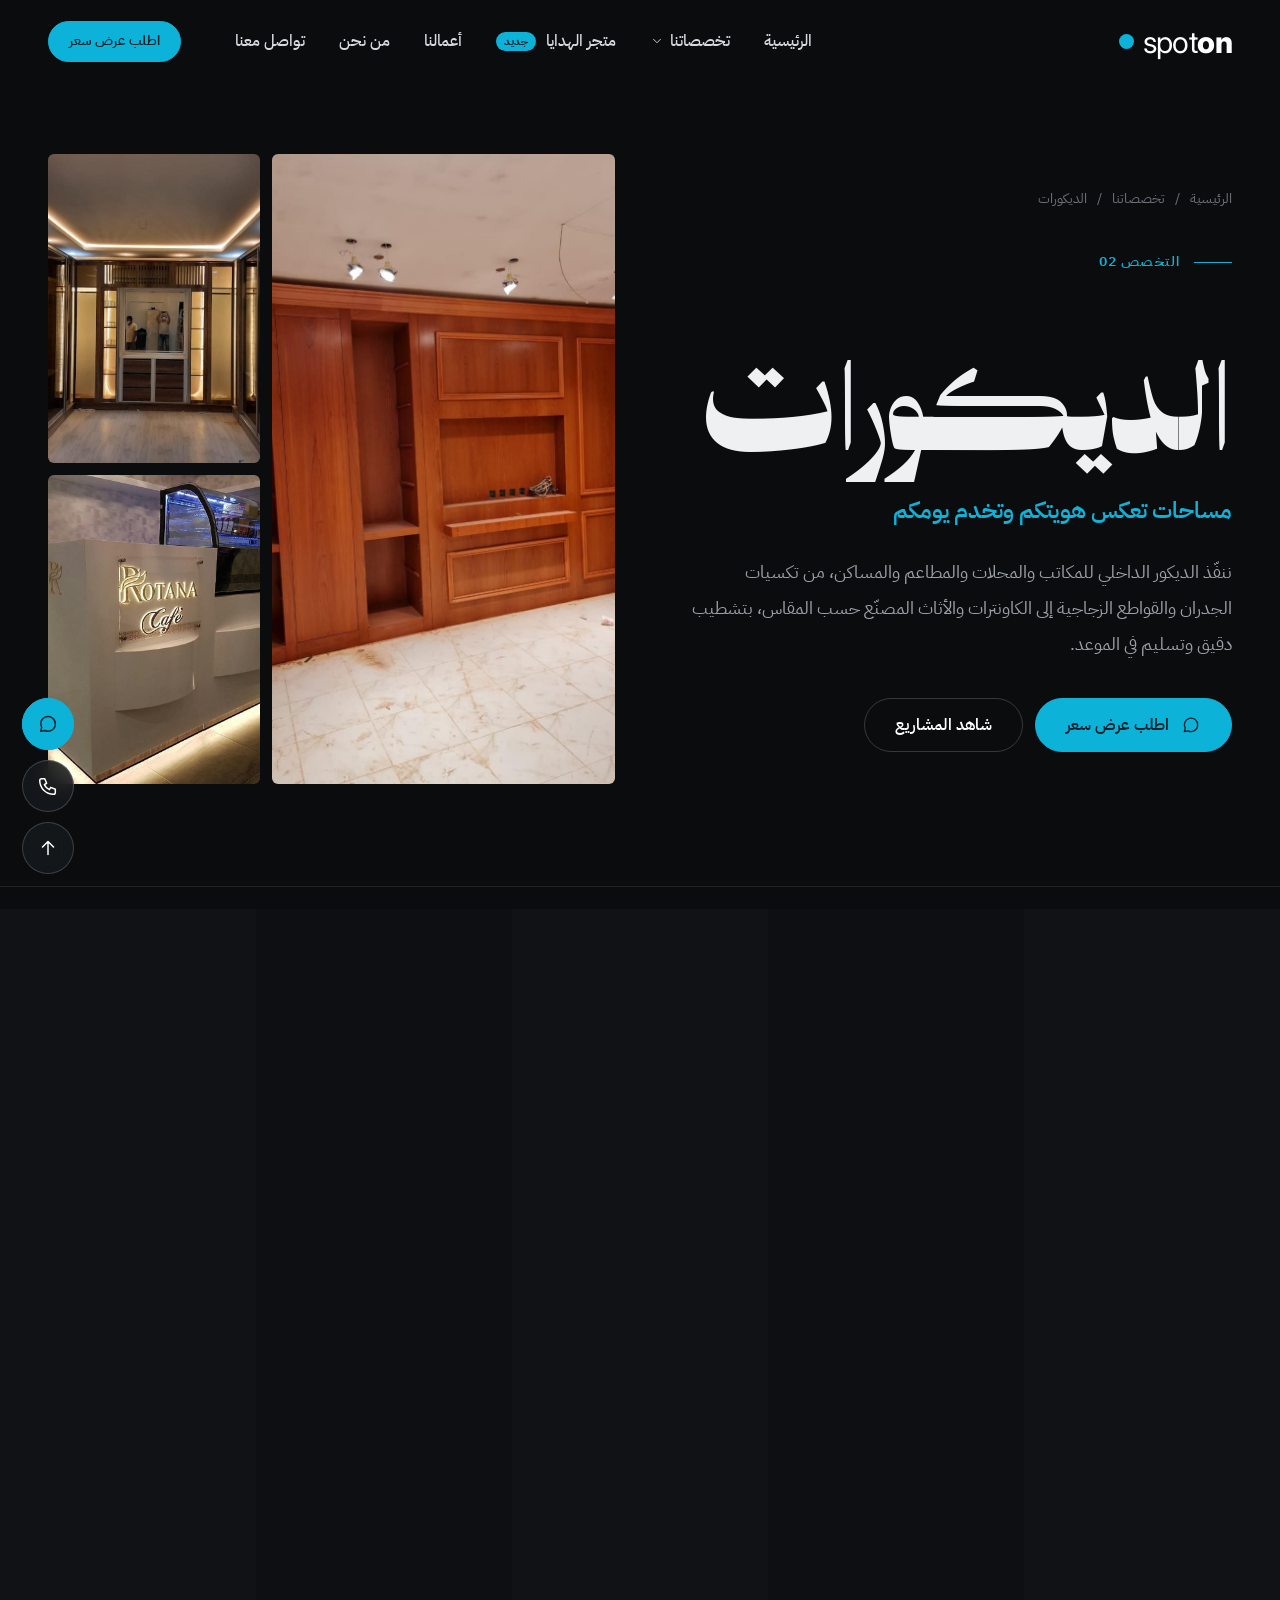
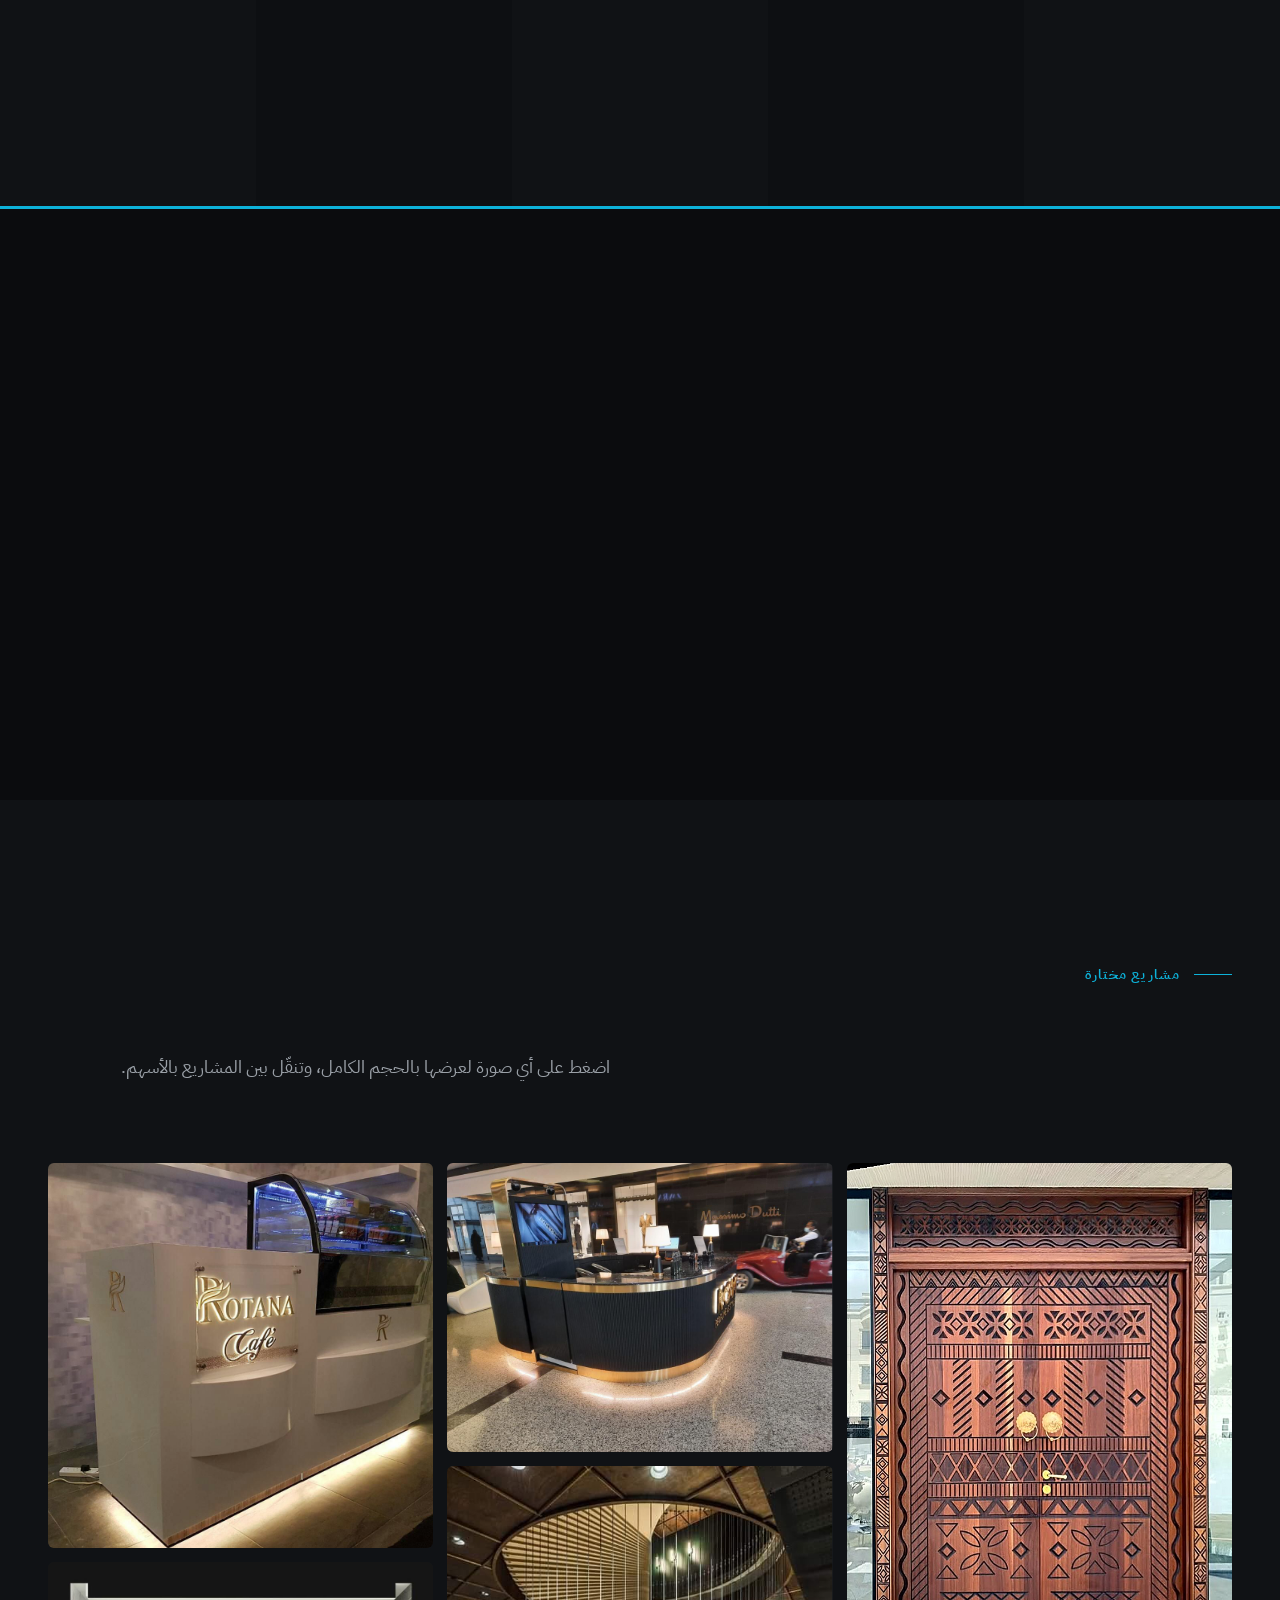
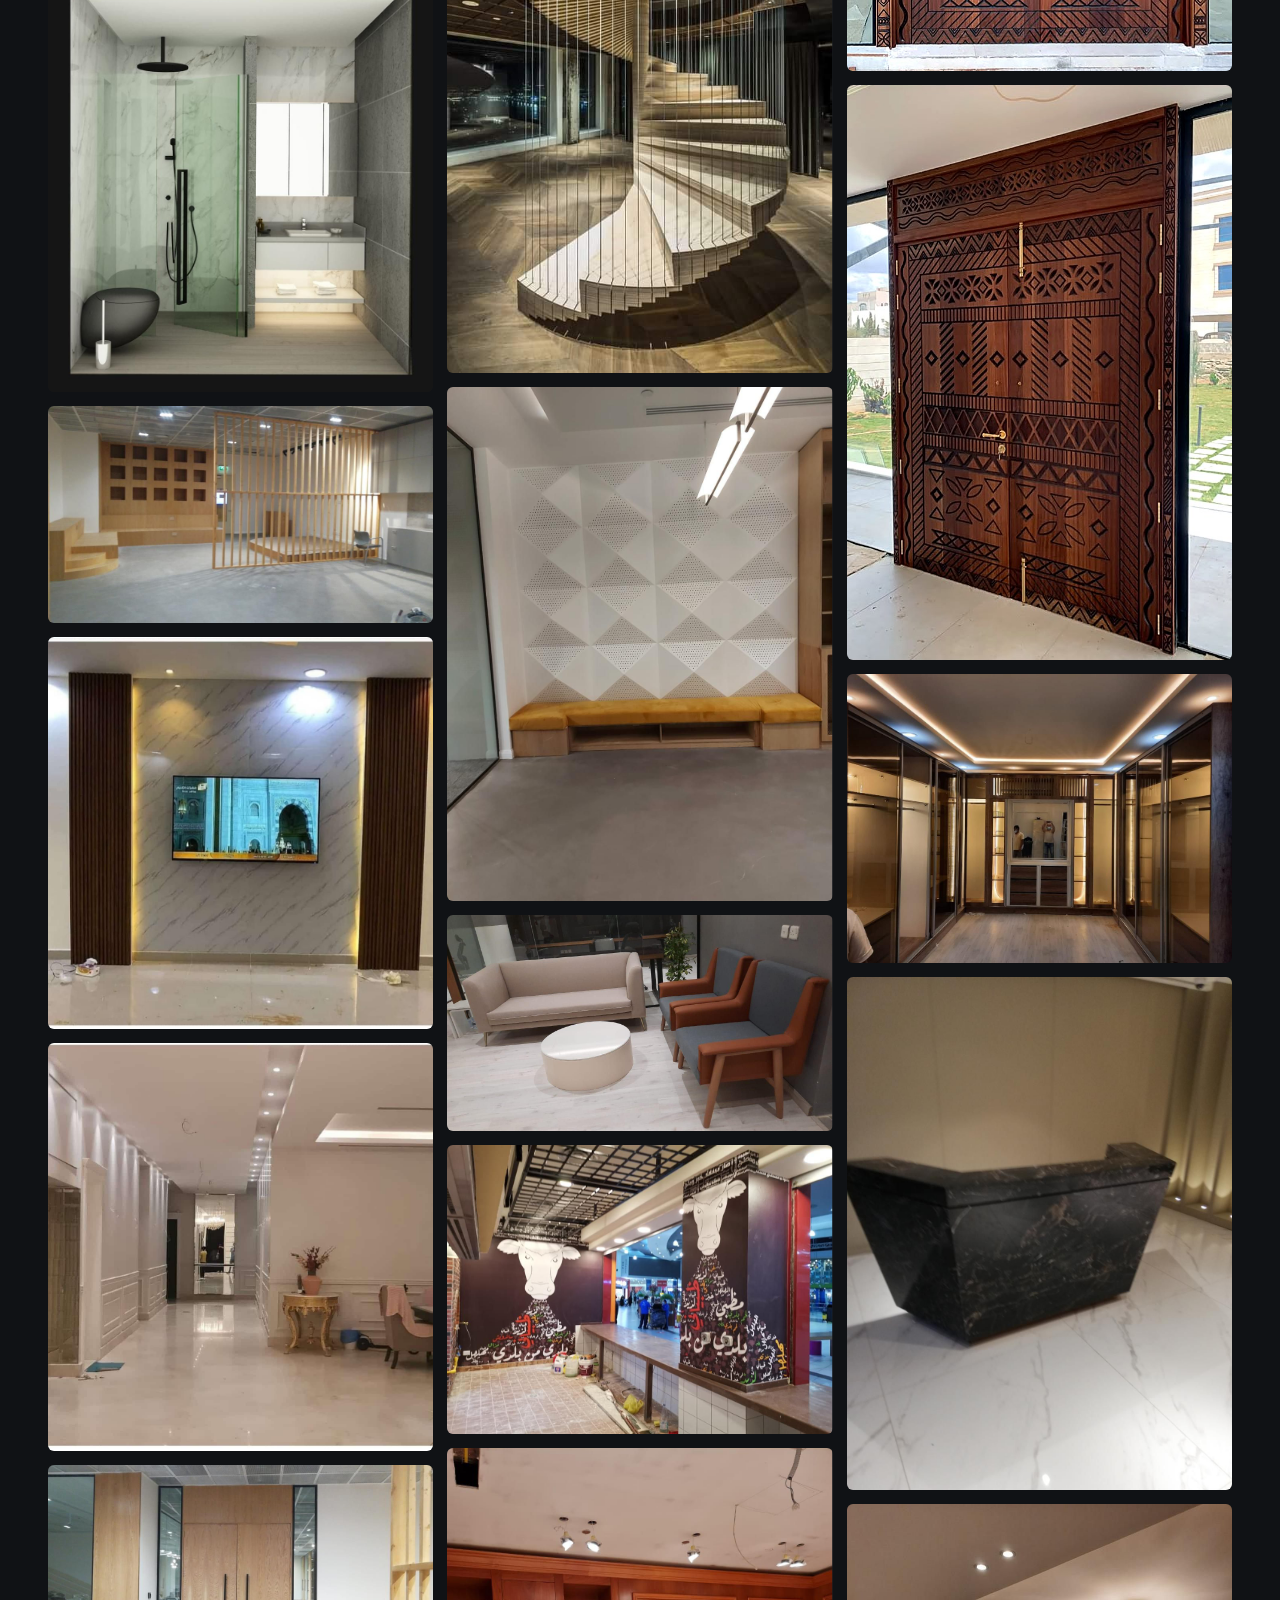
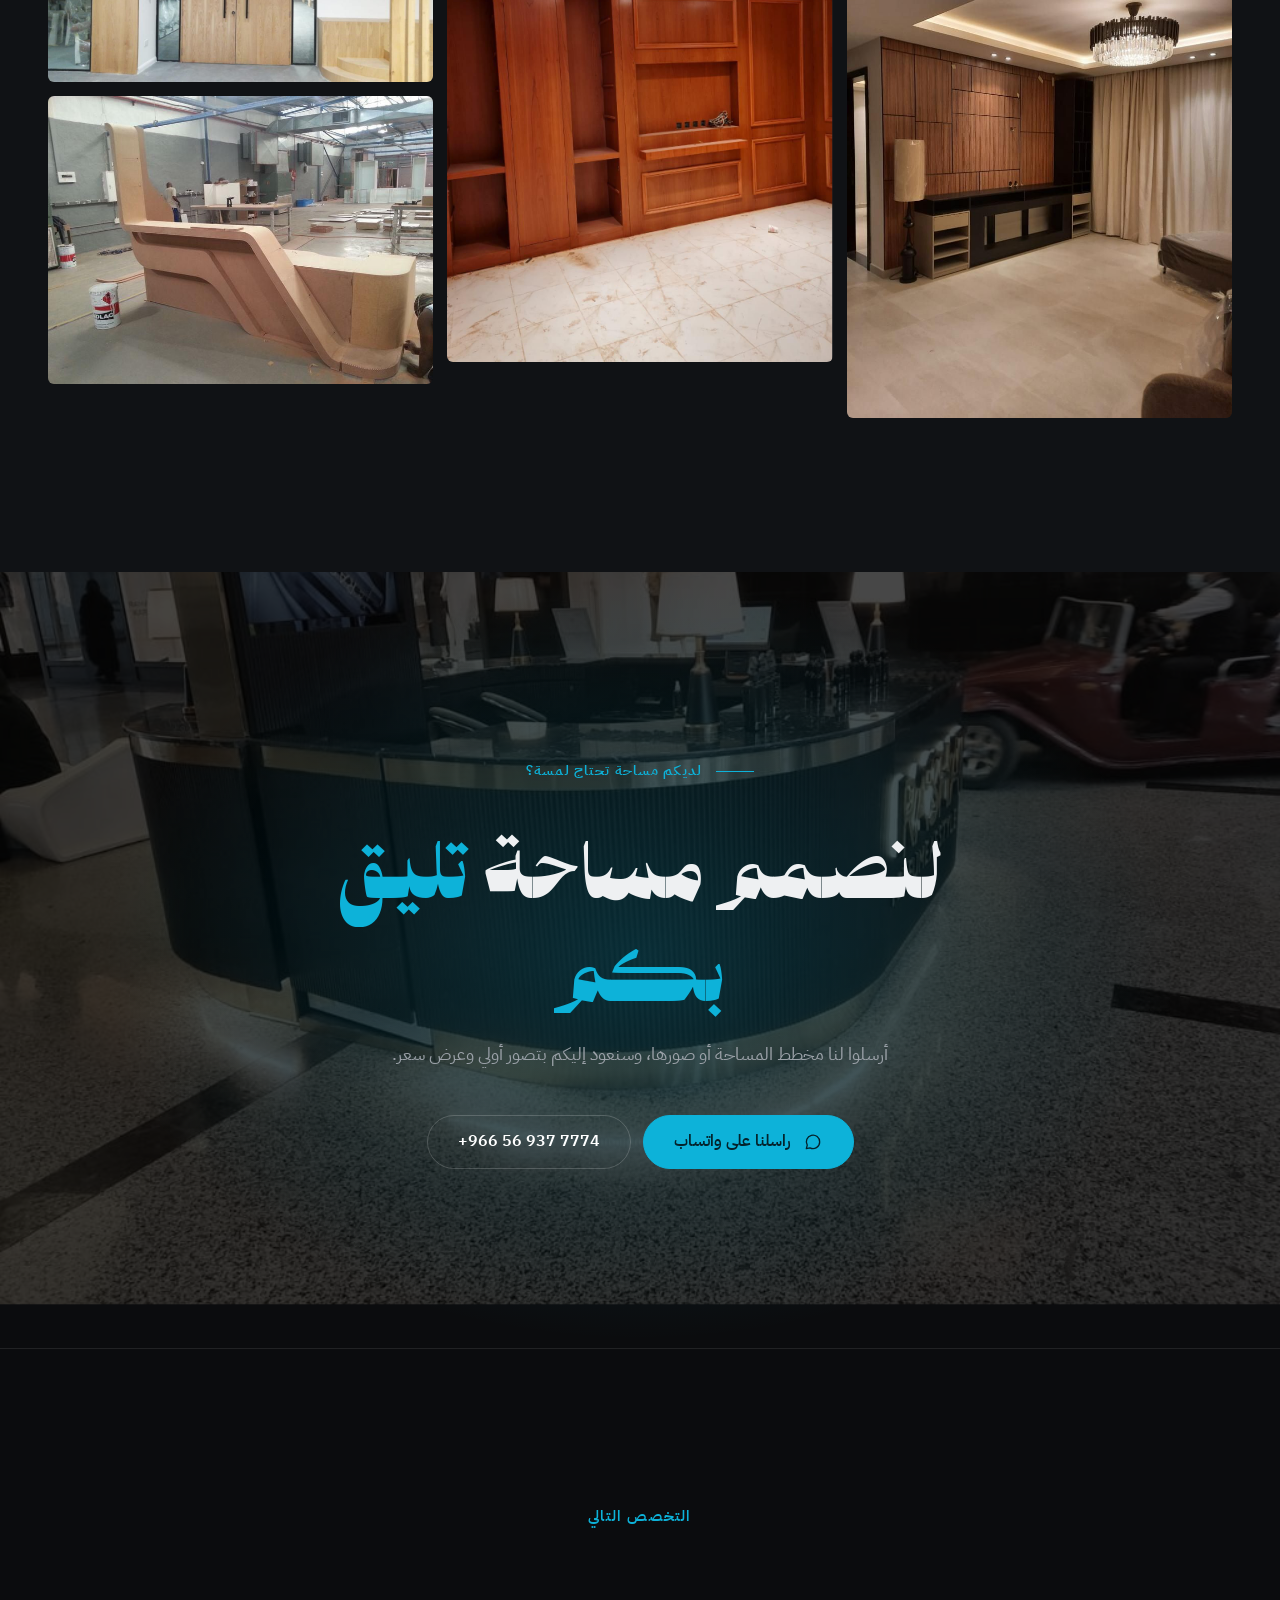
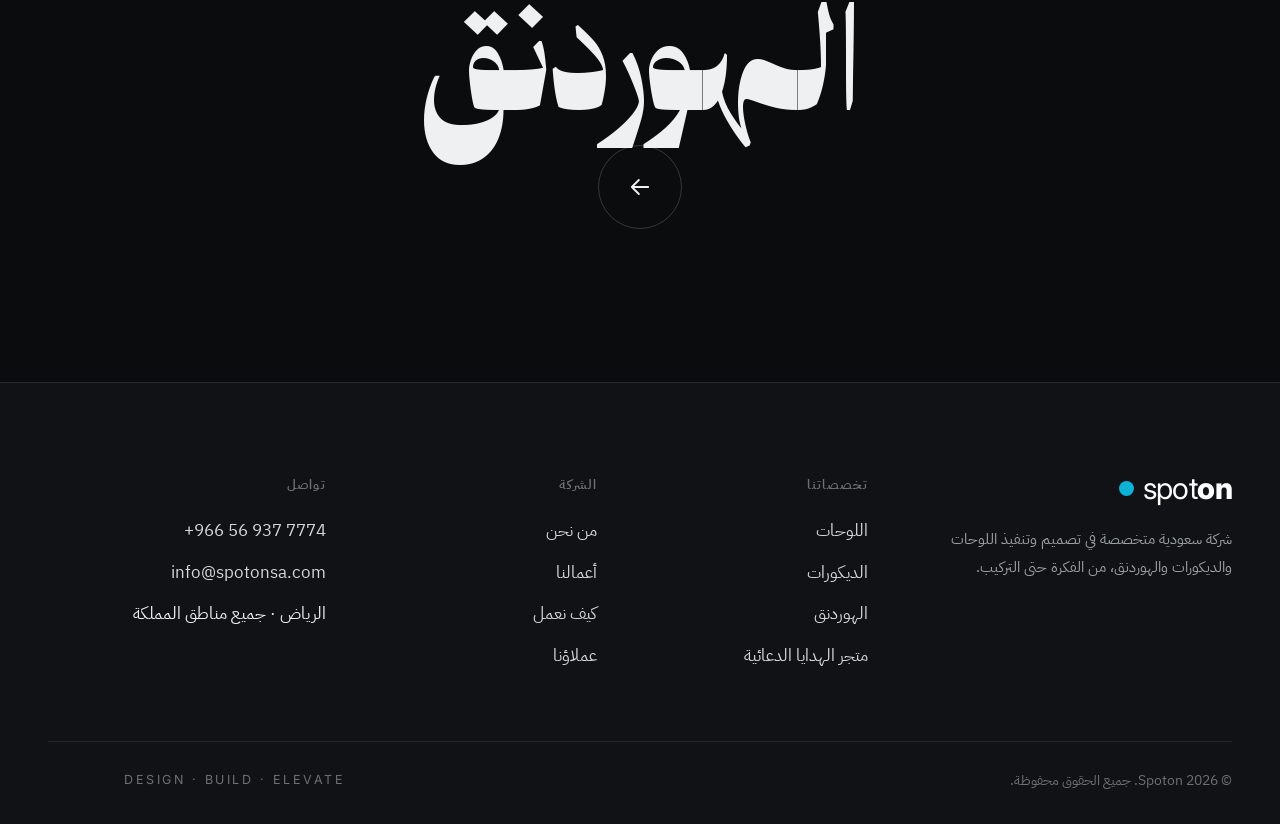
==== commit c38bf848: "Add carved wooden door photos to the decor and home galleries Two door photos (cropped from phone sc" ====
--- a/decor.html
+++ b/decor.html
@@ -155,6 +155,8 @@
           <p class="lead reveal">اضغط على أي صورة لعرضها بالحجم الكامل، وتنقّل بين المشاريع بالأسهم.</p>
         </div>
         <div class="gallery">
+          <button class="tile" type="button"><img src="assets/work/decor/d17.jpg" width="692" height="912" loading="lazy" alt="باب مدخل خشبي بنقوش نجدية محفورة"><span class="tile-plus" aria-hidden="true"><svg viewBox="0 0 24 24" class="ico"><path d="M12 5v14M5 12h14"/></svg></span><span class="tile-cap"><small>أبواب</small><span>باب مدخل بنقوش نجدية</span></span></button>
+          <button class="tile" type="button"><img src="assets/work/decor/d18.jpg" width="656" height="979" loading="lazy" alt="باب خشبي مزدوج بنقوش تراثية محفورة"><span class="tile-plus" aria-hidden="true"><svg viewBox="0 0 24 24" class="ico"><path d="M12 5v14M5 12h14"/></svg></span><span class="tile-cap"><small>أبواب</small><span>باب خشبي بنقوش تراثية</span></span></button>
           <button class="tile" type="button"><img src="assets/work/decor/d01.jpg" width="1024" height="768" loading="lazy" alt="غرفة ملابس بإضاءة مخفية"><span class="tile-plus" aria-hidden="true"><svg viewBox="0 0 24 24" class="ico"><path d="M12 5v14M5 12h14"/></svg></span><span class="tile-cap"><small>أسقف وإضاءة</small><span>غرفة ملابس بإضاءة مخفية</span></span></button>
           <button class="tile" type="button"><img src="assets/work/decor/d08.jpg" width="960" height="1280" loading="lazy" alt="مكتب استقبال رخامي"><span class="tile-plus" aria-hidden="true"><svg viewBox="0 0 24 24" class="ico"><path d="M12 5v14M5 12h14"/></svg></span><span class="tile-cap"><small>كاونترات</small><span>مكتب استقبال رخامي</span></span></button>
           <button class="tile" type="button"><img src="assets/work/decor/d02.jpg" width="768" height="1024" loading="lazy" alt="مجلس بتكسيات خشبية"><span class="tile-plus" aria-hidden="true"><svg viewBox="0 0 24 24" class="ico"><path d="M12 5v14M5 12h14"/></svg></span><span class="tile-cap"><small>تكسيات</small><span>مجلس بتكسيات خشبية</span></span></button>
